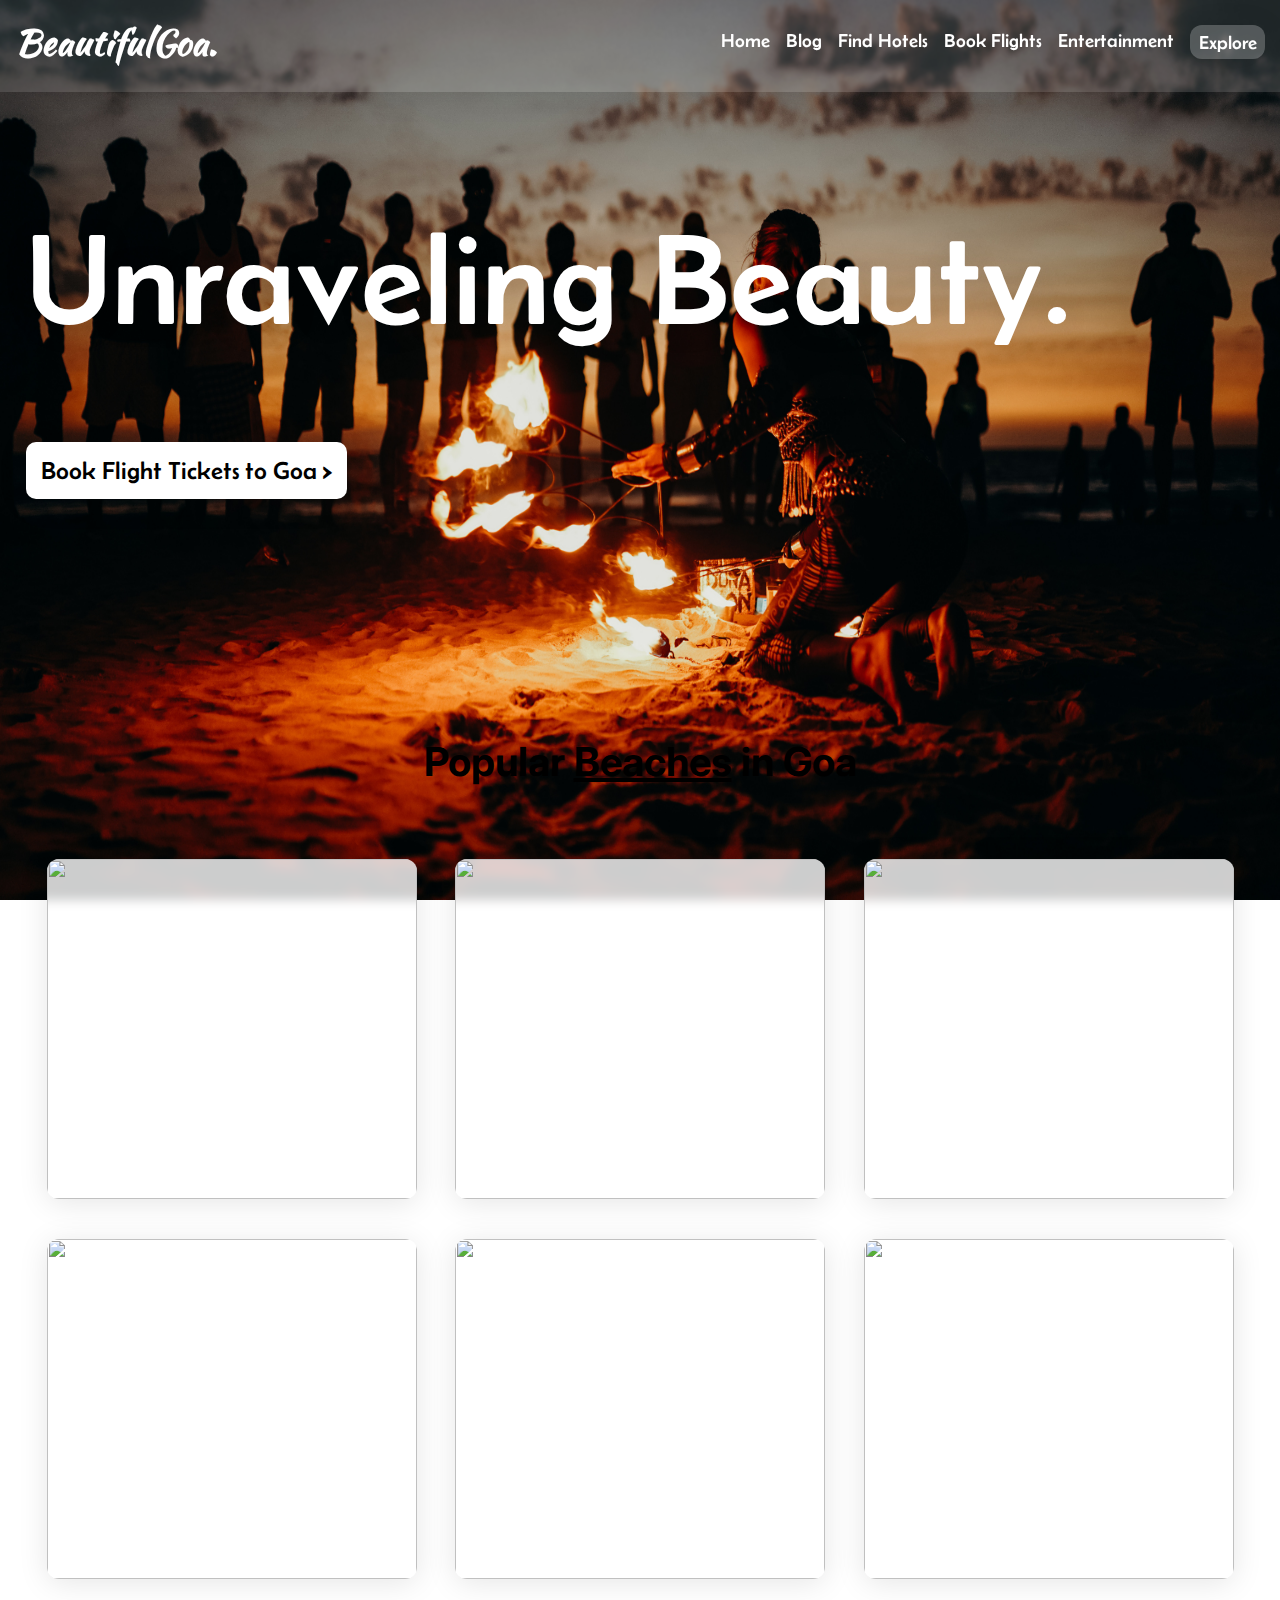
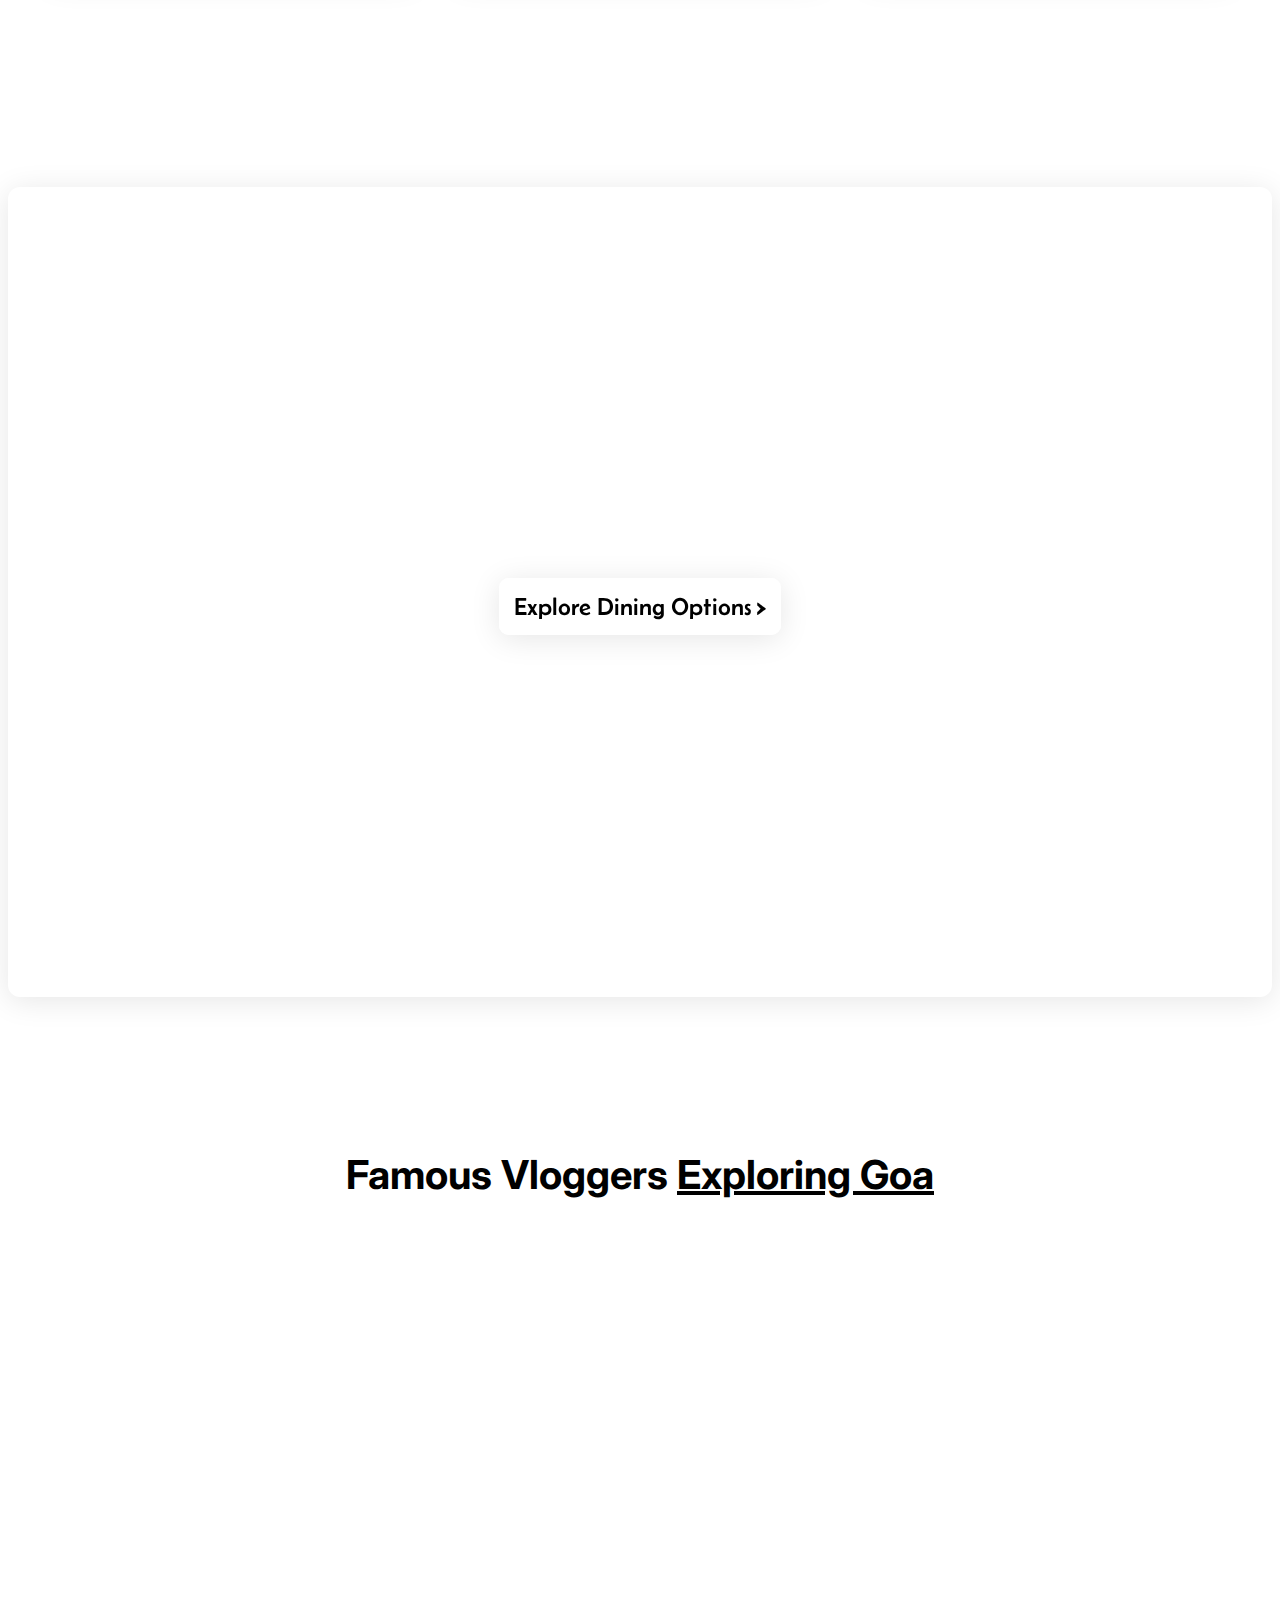
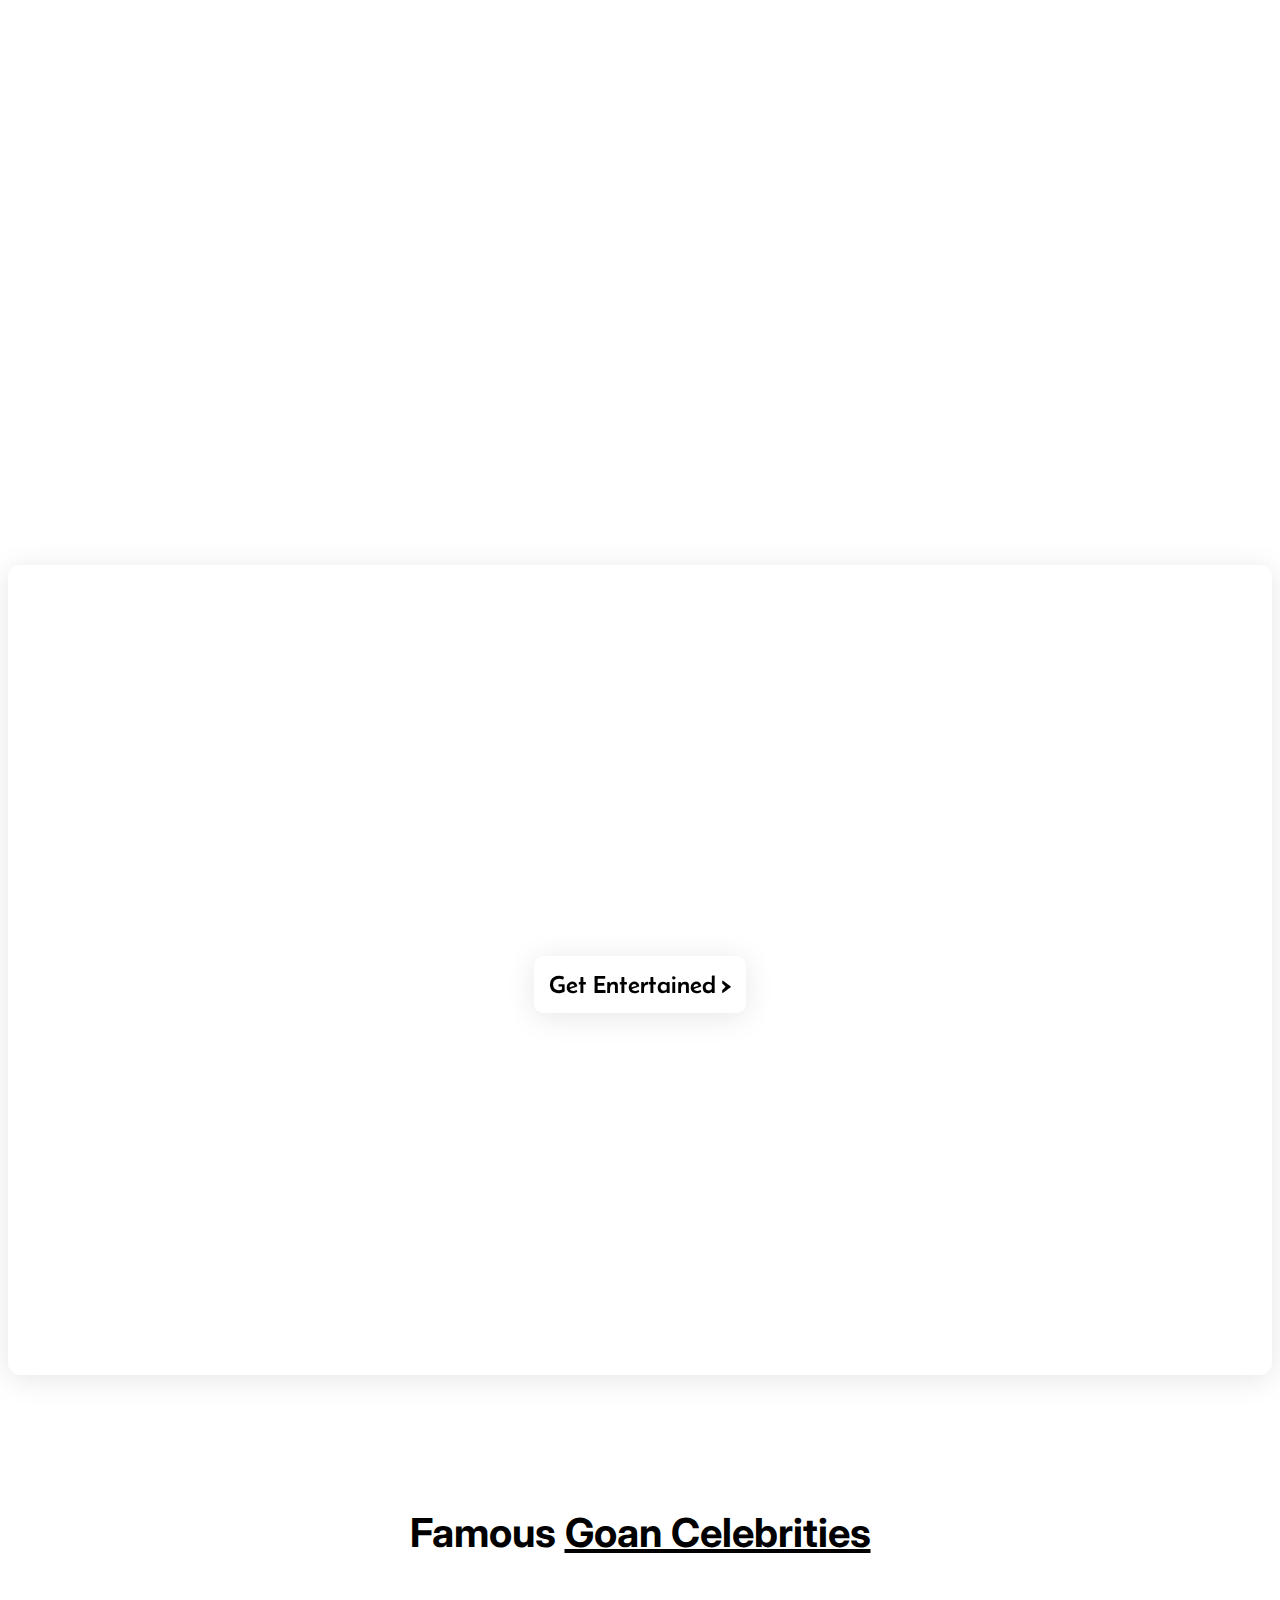
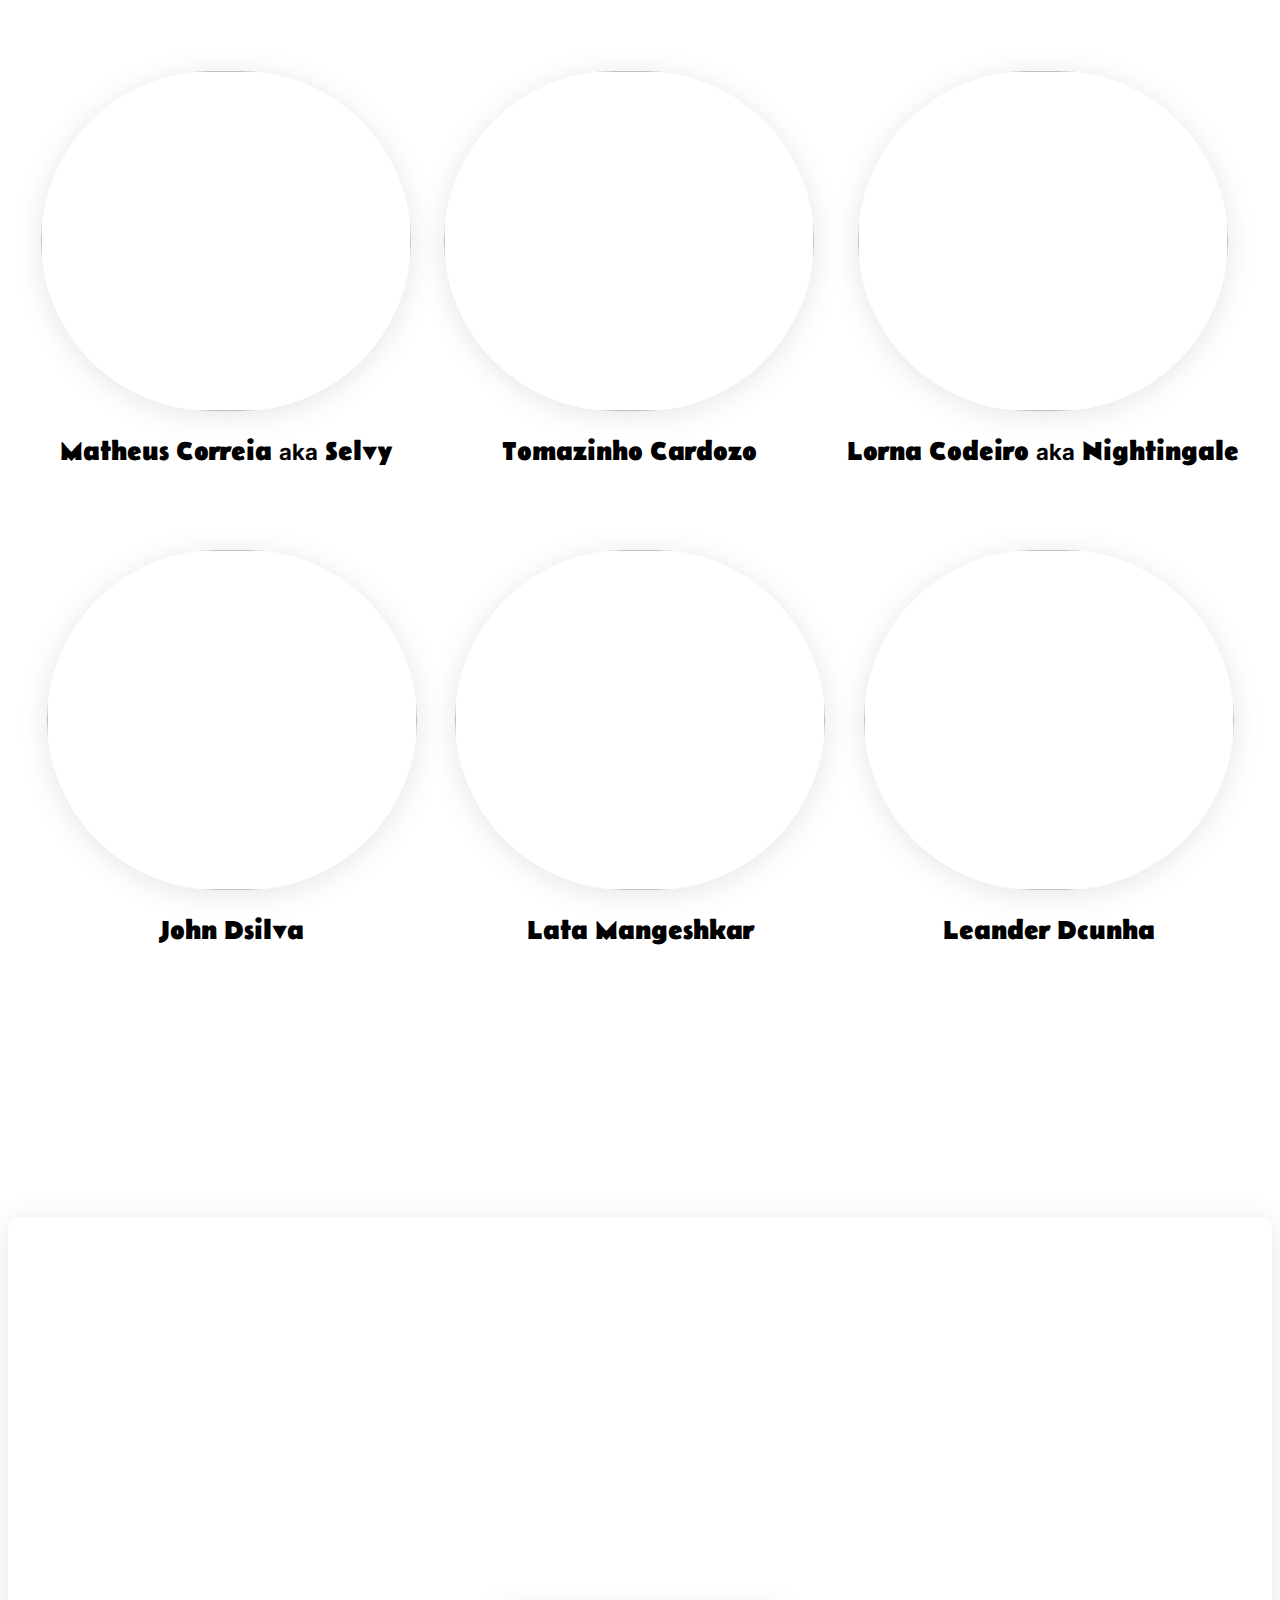
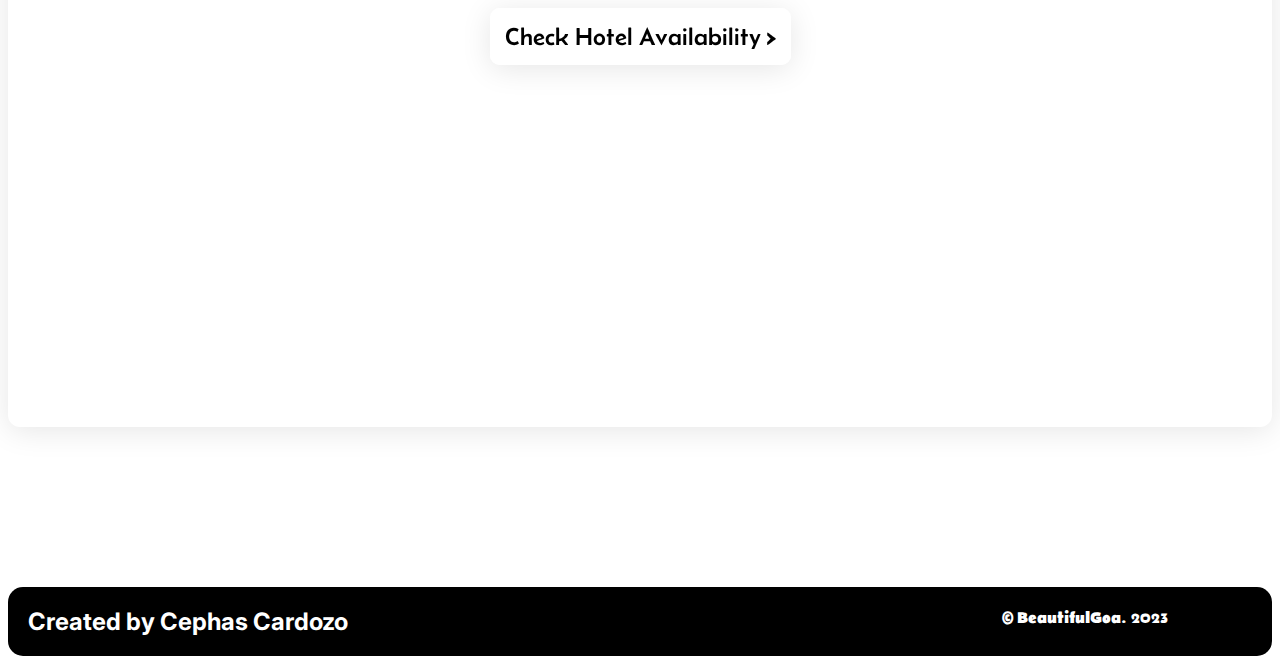
==== index.html @ 84d74d8b "Initial commit" ====
<!DOCTYPE html>
<html>

<head>
  <meta charset="utf-8">
  <meta name="viewport" content="width=device-width">
  <title>BeautifulGoa. | Home</title>
  <link href="style.css" rel="stylesheet" type="text/css" />
  <link rel="icon" type="image/x-icon" href="/bg-removebg-preview.png"/>
</head>

<body>

  <!--navbar-->
  <div class="container" id="container">
    <div class="con1">
      <h1>BeautifulGoa.</h1>
    </div>  


    <div class="con2">
      <div class="item item-1"><a href="index.html">Home</a></div>
      <div class="item item-2"><a href="blog.html">Blog</a></div>
      <div class="item item-2"><a href="hotel.html">Find Hotels</a></div>
      <div class="item item-2"><a href="flight.html">Book Flights</a></div>
      <div class="item item-2"><a href="entertainment.html">Entertainment</a></div>
      <div class="item-3"><a href="explore.html">Explore</a></div>
    </div>
  </div>

  <!--main-->
  <div class="container2">
    <div class="con2_main">
      <h1>Unraveling Beauty.</h1>
      <br>
      <div class="bu_1"><a href="flight.html">Book Flight Tickets to Goa <span style="font-family: 'Belanosima', sans-serif;"> ></span></a></div>
    </div>
  </div>
  <br><br><br><br><br><br><br><br><br><br><br>

<center>
    <div class="con3_main">
          <h2 class="hh">Popular <span style="text-decoration: underline;">Beaches</span> in Goa</h2>
    </div>
<br><br>
    <div class="container3">
        <div class="one">
          <img src="https://uploads-ssl.webflow.com/576fd5a8f192527e50a4b95c/610a641ba90652ac4139dc27_Morjim%20Beach%2C%20India_result.jpg" width="60px" height="50px">
           <br>
          <h4>Morjim Beach</h4>
        </div>

        <div class="one">
          <img src="https://uploads-ssl.webflow.com/576fd5a8f192527e50a4b95c/5c0e6aae9a147983bef0fd2f_beachs%20in%20goa.jpg" width="60px" height="50px">
           <br>
          <h4>Ashwem Beach</h4>
        </div>

        <div class="one">
          <img src="https://uploads-ssl.webflow.com/576fd5a8f192527e50a4b95c/610a63945e4d1e50012ae0eb_Candolim%20beach%2C%20Goa_result.jpg" width="60px" height="50px">
           <br>
          <h4>Candolem Beach</h4>
        </div>
        </div>
</div>

  
  <br><br>
      <div class="container3">
        <div class="one">
          <img src="https://dynamic-media-cdn.tripadvisor.com/media/photo-o/09/5a/c8/e1/colva-beach.jpg?w=1100&h=-1&s=1" width="60px" height="50px">
           <br>
          <h4>Colva Beach</h4>
        </div>

        <div class="one">
          <img src="https://dynamic-media-cdn.tripadvisor.com/media/photo-o/0e/8e/fc/81/a-walk-through-calangute.jpg?w=2000&h=-1&s=1" width="60px" height="50px">
           <br>
          <h4>Calangute Beach</h4>
        </div>

        <div class="one">
          <img src="https://dynamic-media-cdn.tripadvisor.com/media/photo-o/16/e5/03/bd/img-20181104-094252-largejpg.jpg?w=1000&h=-1&s=1" width="60px" height="50px">
           <br>
          <h4>Vagator Beach</h4>
        </div>
        </div>
</div>

  <br><br><br>  <br><br><br>
<div class="main-del">
  <h2>Beautiful Dining</h2><br>
  <h6>Multi-Cuisine</h6><br>
  <div class="bu_2"><a href="dining.html">Explore Dining Options <span style="font-family: 'Belanosima', sans-serif;"> ></span></a></div>
</div>

  
    <br><br><br>  <br><br><br> 

<div>
  <h2 class="hh">Famous Vloggers <span style="text-decoration:underline;">Exploring Goa</span></h2><br>
  <iframe class="yt" width="580" height="335" src="https://www.youtube.com/embed/MSI4gkPS8hs" title="YouTube video player" frameborder="0" allow="accelerometer; autoplay; clipboard-write; encrypted-media; gyroscope; picture-in-picture; web-share" allowfullscreen></iframe>
  <iframe class="yt" width="580" height="335" src="https://www.youtube.com/embed/3IvLMv3Sa3g" title="YouTube video player" frameborder="0" allow="accelerometer; autoplay; clipboard-write; encrypted-media; gyroscope; picture-in-picture; web-share" allowfullscreen></iframe>
  <iframe class="yt" width="580" height="335" src="https://www.youtube.com/embed/8d97awZhvhI" title="YouTube video player" frameborder="0" allow="accelerometer; autoplay; clipboard-write; encrypted-media; gyroscope; picture-in-picture; web-share" allowfullscreen></iframe>
  <iframe class="yt" width="580" height="335" src="https://www.youtube.com/embed/m2MfLXbnCC8" title="YouTube video player" frameborder="0" allow="accelerometer; autoplay; clipboard-write; encrypted-media; gyroscope; picture-in-picture; web-share" allowfullscreen></iframe>
</div>

      <br><br><br>  <br><br><br> 


<div class="main-del1">
  <h2>Entertainment</h2><br>
  <h6>Goan Musical & Drama</h6><br>
  <div class="bu_2"><a href="entertainment.html">Get Entertained <span style="font-family: 'Belanosima', sans-serif;"> ></span></a></div>
</div>

    <br><br><br><br><br>
 <div class="con3_main">
          <h2 class="hh">Famous <span style="text-decoration:underline;">Goan Celebrities</span></h2><br><br>
    </div>
<br><br>
    <div class="container3">
        <div class="two">
          <img src="https://gumlet.assettype.com/dainikgomantak/2022-07/633a2a9f-ccc6-4362-9d05-ad778d1d1845/Selvy.PNG?w=1200&auto=format%2Ccompress&ogImage=true&enlarge=true" width="60px" height="50px" style="border-radius:360px;">
           <br>
          <h4 class="hh2"><a href="https://en.wikipedia.org/wiki/Comedian_Selvy" style="text-decoration:none;">Matheus Correia <small>aka</small> Selvy</a></h4>
        </div>

        <div class="two">
          <img src="https://upload.wikimedia.org/wikipedia/commons/thumb/d/d6/Tomazinho_Cardozo%2C_Konkani_%28tiatr%29_playwright%2C_educationist%2C_writer%2C_politician._Goa_%28cropped%29.JPG/330px-Tomazinho_Cardozo%2C_Konkani_%28tiatr%29_playwright%2C_educationist%2C_writer%2C_politician._Goa_%28cropped%29.JPG" width="60px" height="50px" style="border-radius:360px;">
           <br>
          <h4 class="hh2"><a href="https://en.wikipedia.org/wiki/Tomazinho_Cardozo" style="text-decoration:none;">Tomazinho Cardozo</a></h4>
        </div>

        <div class="two">
          <img src="https://th.bing.com/th/id/R.683d6896c6521a8a101a96c69a4cba43?rik=Cczgq%2bA8xMqLZw&riu=http%3a%2f%2fimages.indianexpress.com%2f2015%2f05%2florna1.jpg&ehk=d%2f3%2fhiBQ3lcJOCA59moHu5k2QUXvSmY9T9b1u3XdPmA%3d&risl=&pid=ImgRaw&r=0" width="60px" height="50px" style="border-radius:360px;">
           <br>
          <h4 class="hh2"><a href="https://en.wikipedia.org/wiki/Lorna_Cordeiro" style="text-decoration:none;">Lorna Codeiro <small>aka</small> Nightingale</a></h4>
        </div>
</div>
  <br><br><br>
      <div class="container3">
        <div class="two">
          <img src="https://i0.wp.com/www.incrediblegoa.org/wp-content/uploads/2020/02/John-DSilva-1.jpg?fit=1200%2C761&ssl=1" width="60px" height="50px" style="border-radius:360px;">
           <br>
          <h4 class="hh2"><a href="https://en.wikipedia.org/wiki/John_D%27Silva" style="text-decoration:none;">John Dsilva</a></h4>
        </div>

        <div class="two">
          <img src="https://th.bing.com/th/id/OIP.xo6eYN8cbqj_SOZKzasM3wHaHa?pid=ImgDet&rs=1" width="60px" height="50px" style="border-radius:360px;">
           <br>
          <h4 class="hh2"><a href="https://en.wikipedia.org/wiki/Tomazinho_Cardozo" style="text-decoration:none;">Lata Mangeshkar</a></h4>
        </div>

        <div class="two">
          <img src="https://sortitoutsi.net/uploads/media/60sKIEjRvekfqBg1eDsUWiJWxlqpIHkMzalC6RO7.jpeg" width="60px" height="50px" style="border-radius:360px;">
           <br>
          <h4 class="hh2"><a href="https://en.wikipedia.org/wiki/Leander_D%27Cunha" style="text-decoration:none;">Leander Dcunha </a></h4>
        </div>
</div>
      <br><br><br><br><br>      <br><br><br>

  <div class="main-del3">
  <h2>Book a Hotel</h2><br>
  <h6>Peaceful Staycations in Goa</h6><br>
  <div class="bu_2"><a href="hotel.html">Check Hotel Availability<span style="font-family: 'Belanosima', sans-serif;"> ></span></a></div>
</div>
  </center>


    <br><br><br><br><br>      <br><br><br>
<footer>
  <div class="foot">
      <h2>Created by Cephas Cardozo</h2>
      <h4>&copy; BeautifulGoa. 2023</h4>
  </div>
</footer>

  <script src="script.js"></script>
  <script src="https://replit.com/public/js/replit-badge-v2.js" theme="dark" position="bottom-right"></script>
  
</body>
</html>
---- style.css ----
@import url('https://fonts.googleapis.com/css2?family=Inter:wght@400&display=swap');
@import url('https://fonts.googleapis.com/css2?family=Inter:wght@100&display=swap');
@import url('https://fonts.googleapis.com/css2?family=Inter:wght@200&display=swap');
@import url('https://fonts.googleapis.com/css2?family=Inter:wght@500&display=swap');
@import url('https://fonts.googleapis.com/css2?family=Kaushan+Script&display=swap');
@import url('https://fonts.googleapis.com/css2?family=Belanosima&display=swap');
@import url('https://fonts.googleapis.com/css2?family=Bebas+Neue&display=swap');

/*INDEX - HOME*/
* {
  font-family: 'Inter', sans-serif;
}

body {
  background-image: url("newbg\ \(1\).png");
  background-repeat: no-repeat;
  background-size: 100vw 100vh;
}

.container {
  display: flex;
  flex-direction: row;
  width: 100vw;
  left: 0px;
  right: 0px;
  top: 0px;
  width: 100%;
  position: fixed;
  background: rgba(255, 255, 255, 0.12);
  box-shadow: 0 4px 30px rgba(0, 0, 0, 0.1);
  backdrop-filter: blur(1.1px);
  -webkit-backdrop-filter: blur(3.1px);
}


.con1 {
  display: flex;
  justify-content: flex-start;
  flex-grow: 1;
  margin-top: -8px;
  margin-left: 15px;
  color: white;
  font-size: 18px;
  transition: .50s ease;
}

.con1 h1 {
  transition: .50s ease;
  font-family: 'Kaushan Script', cursive;
}

.con1 h1:hover {
  letter-spacing: 0.5px;
  transition: .50s ease;
}

.con2 {
  display: flex;
  justify-content: flex-end;
  flex-direction: row;
  gap: 1em;
  margin-right: 15px;
  margin-top: 30px;
}

.con2 a {
  color: white;
  text-decoration: none;
  transition: .50s ease;
  font-size: 19px;
  font-family: 'Belanosima', sans-serif;
}

.con2 a:hover {
  transition: .50s ease;
  text-decoration: line-through;
}

.item-3 {
  background: rgba(255, 255, 255, 0.12);
  border-radius: 12px;
  box-shadow: 0 4px 30px rgba(0, 0, 0, 0.1);
  backdrop-filter: blur(7.1px);
  -webkit-backdrop-filter: blur(7.1px);
  width: 75px;
  height: 27px;
  padding-top: 7px;
  text-align: center;
  cursor: pointer;
  margin-top: -5px;
  font-family: 'Inter', sans-serif;
}

.container2 {
  display: flex;
}

.container2 img {
  width: 100vw;
  height: 100vh;
}

.con2_main h1 {
  color: white;
  font-weight: 400;
  font-size: 130px;
  margin-top: 200px;
  font-family: 'Belanosima', sans-serif;
  margin-left: 18px;
  max-width: 100%;
  text-shadow: 0 4px 30px rgba(0, 0, 0, 0.1);
}

.bu_1 a {
  background-color: white;
  color: black;
  width: 90px;
  height: 45px;
  padding: 15px;
  text-align: center;
  text-decoration: none;
  font-family: 'Belanosima', sans-serif;
  font-weight: 500;
  border: 0.5px transparent;
  border-radius: 10px;
  margin-left: 18px;
  box-shadow: 0 4px 30px rgba(0, 0, 0, 0.1);
  transition: 0.50s ease;
  font-size: 25px;
}

.bu_1 a:hover {
  margin-left: 20px;
  transition: 0.50s ease;
}

.hh {
  font-size: 40px;
}



::-webkit-scrollbar {
  width: 5px;
}

/* Track */
::-webkit-scrollbar-track {
  background: transparent;
}

/* Handle */
::-webkit-scrollbar-thumb {
  background: white;
}

/* Handle on hover */
::-webkit-scrollbar-thumb:hover {
  background: #e6e6e6;
}

.container3 {
  display: flex;
  align-items: flex-start;
  justify-content: space-evenly;
}

.one {
  background: rgba(255, 255, 255, 0.8);
  border-radius: 12px;
  box-shadow: 0 4px 30px rgba(0, 0, 0, 0.1);
  backdrop-filter: blur(5.1px);
  -webkit-backdrop-filter: blur(5.1px);
  width: 370px;
  height: 340px;
  transition: .50s ease;
}

.one img {
  transition: .50s ease;
}

.one img:hover {
  transition: .50s ease;
  cursor: pointer;
  filter: grayscale(50%);
}

.one:hover {
  cursor: pointer;
}

.one h4 {
  transition: .50s ease;
  color: white;

}

.one h4:hover {
  font-size: 29px;
  transition: .50s ease;
  cursor: pointer;
  color: white;
}

.one img {
  width: 100%;
  height: 100%;
  border-radius: 12px;
  transition: .50s ease;
}

.one h4 {
  z-index: 1;
  margin-top: -60px;
  color: white;
  font-size: 28px;
  transition: .50s ease;
}

.main-del {
  background-image: url("https://th.bing.com/th/id/R.072a4c18e303004ad34da73de4956eef?rik=NsvGEn1XXwJ1LQ&riu=http%3a%2f%2fmedia.gttwl.com%2fattachments%2fglobal%2f1391022518_xlarge.jpeg&ehk=jCIZyeipwlgPV%2bULawTlZOJni2rimhrct4L2WUBEbr4%3d&risl=&pid=ImgRaw&r=0");
  background-repeat: no-repeat;
  background-size: contain;
  background-size: 100%;
  width: 100vw;
  height: 90vh;
  left: 0px;
  right: 0px;
  max-width: 100%;
  color: white;
  font-family: 'Belanosima', sans-serif;
  border-radius: 12px;
  box-shadow: 0 4px 30px rgba(0, 0, 0, 0.1);
  backdrop-filter: blur(5.1px);
  -webkit-backdrop-filter: blur(5.1px);
  font-size: 70px;
}

.main-del img {
  filter: grayscale(5%);
}

.main-del h2 {
  padding-top: 140px;
}

.main-del h6 {
  font-size: 40px;
  margin-top: -150px;
}

.bu_2 {
  margin-top: -140px;
}

.bu_2 a {
  background-color: white;
  color: black;
  width: 90px;
  height: 45px;
  padding: 15px;
  text-align: center;
  text-decoration: none;
  font-family: 'Belanosima', sans-serif;
  font-weight: 500;
  border: 0.5px transparent;
  border-radius: 10px;
  box-shadow: 0 4px 30px rgba(0, 0, 0, 0.1);
  transition: 0.50s ease;
  font-size: 25px;
  margin-top: -0px;
}

.bu_2 a:hover {
  margin-left: 20px;
  transition: 0.50s ease;
}

.yt {
  border-radius: 12px;
  padding: 7px;
}

.main-del1 {
  background-image: url("https://www.aspasios.com/blog/wp-content/uploads/2015/04/liceu.jpg");
  background-repeat: no-repeat;
  width: 100vw;
  height: 90vh;
  left: 0px;
  right: 0px;
  max-width: 100%;
  color: white;
  font-family: 'Belanosima', sans-serif;
  border-radius: 12px;
  box-shadow: 0 4px 30px rgba(0, 0, 0, 0.1);
  backdrop-filter: blur(5.1px);
  -webkit-backdrop-filter: blur(5.1px);
  font-size: 70px;
}

.main-del1 h2 {
  padding-top: 140px;
}

.main-del1 h6 {
  font-size: 40px;
  margin-top: -150px;
}

.two img {
  box-shadow: 0 4px 30px rgba(0, 0, 0, 0.1);
  backdrop-filter: blur(5.1px);
  -webkit-backdrop-filter: blur(5.1px);
  width: 370px;
  height: 340px;
  transition: .50s ease;
  max-width: 100%;
}

.hh2 a {
  font-size: 27px;
  text-decoration: none;
  font-family: 'Belanosima', sans-serif;
  color: black;
}

.main-del3 {
  background-image: url("https://th.bing.com/th/id/R.580e1497207009e954218169f5779d3c?rik=P%2feMRI%2fK0uCmew&riu=http%3a%2f%2fassets.serenity.co.uk%2f47000-47999%2f47967%2f1296x864.jpg&ehk=DAF%2fXdi%2b43d5ag7waY9kFpKT5GgLfh1Fyh8vedJCUi4%3d&risl=&pid=ImgRaw&r=0");
  background-repeat: no-repeat;
  width: 100vw;
  height: 90vh;
  left: 0px;
  right: 0px;
  max-width: 100%;
  color: white;
  font-family: 'Belanosima', sans-serif;
  border-radius: 12px;
  box-shadow: 0 4px 30px rgba(0, 0, 0, 0.1);
  backdrop-filter: blur(5.1px);
  -webkit-backdrop-filter: blur(5.1px);
  font-size: 70px;
}

.main-del3 h2 {
  padding-top: 140px;
}

.main-del3 h6 {
  font-size: 40px;
  margin-top: -150px;
}

.hh2 a {
  transition: .50s ease;
}

.hh2 a:hover {
  letter-spacing: 1px;
  transition: .50s ease;
}

footer {
  display: flex;
  flex-direction: row;
  width: 100vw;
  left: 0px;
  right: 0px;
  bottom: 0px;
  width: 100%;
  background-color: black;
  color: white;
  border-radius: 15px;
}

.foot h2 {
  padding-left: 20px;
  float: left;
}

.foot h4 {
  float: right;
  margin-right: -820px;
  font-family: 'Belanosima', sans-serif;
}



/*HOTEL*/
.hotelbody {
  background-image: url("hotel.png");
}

.con4_main h1 {
  margin-top: 160px;
  margin-left: 30px;
  text-align: left;
  color: white;
  font-size: 240px;
}

.bu_3 {
  color: white;
  font-family: 'Belanosima', sans-serif;
  font-weight: 500;
  margin-top: -200px;
  margin-left: 50px;
  font-size: 45px;
  letter-spacing: 2px;
}

.enterbody {
  background-image: url("https://www.celebritycruises.com/content/dam/celebrity/new-images/entertainment-gallery-amade-3840x2160.jpg");
}

.con5_main h1 {
  margin-top: 180px;
  margin-left: 30px;
  text-align: left;
  color: white;
  font-size: 150px;
}

.bu_4 {
  color: white;
  font-family: 'Belanosima', sans-serif;
  font-weight: 500;
  margin-top: -110px;
  margin-left: 50px;
  font-size: 35px;
  letter-spacing: 2px;
}


/*ENTERTAINMENT*/
.content h1 {
  font-size: 54px;
  padding-top: 30px;
  padding-left: 18px;
  font-family: 'Bebas Neue', sans-serif;
}

.content iframe {
  margin-left: 18px;
  margin-bottom: 19px;
  border-radius: 8px;
  height: 235;
  width: 380;
  transition: .50s ease;
}

.content iframe:hover {
  transition: .50s ease;
  box-shadow: 0 4px 30px rgba(0, 0, 0, 0.8);
  backdrop-filter: blur(5.1px);
  -webkit-backdrop-filter: blur(5.1px);
  cursor: pointer;
}

.content h5 a {
  font-family: 'Belanosima', sans-serif;
  font-size: 17px;
  float: right;
  margin-right: 15px;
  margin-top: -65px;
  transition: .50s ease;
  text-decoration: none;
  color: black;
}

.content h5 a:hover {
  cursor: pointer;
  letter-spacing: .3px;
  transition: .50s ease;
}

.mm_mov {
  align-items: center;
  height: 400px;
  width: 300px;
  margin-left: 20px;
  margin-top: 12px;
  margin-bottom: 10px;
  border-radius: 12px;
  box-shadow: 0 4px 30px rgba(0, 0, 0, 0.1);
  backdrop-filter: blur(5.1px);
  -webkit-backdrop-filter: blur(5.1px);
  transition: .50s ease;
}

.mm_mov:hover {
  transition: .50s ease;
  box-shadow: 0 4px 30px rgba(0, 0, 0, 0.8);
  backdrop-filter: blur(5.1px);
  -webkit-backdrop-filter: blur(5.1px);
  cursor: pointer;
}

/*BLOG*/
.blogbody {
  background-image: url("blogpp.png");
}

.con6_main h1 {
  margin-top: 170px;
  margin-left: 30px;
  text-align: left;
  color: white;
  font-size: 180px;
}

.bu_5 {
  color: white;
  font-family: 'Belanosima', sans-serif;
  font-weight: 500;
  margin-top: -108px;
  margin-left: 42px;
  font-size: 35px;
  letter-spacing: 2px;
}

.blogcon {
  margin: 10px;
  display: flex;
}

.blogcon h2 a {
  margin-left: 30px;
  padding: 18px;
  height: 70px;
  width: 600px;
  border-radius: 12px;
  box-shadow: 0 4px 30px rgba(0, 0, 0, 0.2);
  backdrop-filter: blur(5.1px);
  -webkit-backdrop-filter: blur(5.1px);
  transition: .50s ease;
  text-decoration: none;
  color: black;
}

/*HOTEL*/
#hotelmain {
  width: 100%;
  background-color: #ededed;
  border-radius: 20px;
}

#inputmainh {
  box-shadow: 0 4px 30px rgba(0, 0, 0, 0.2);
  background: rgba(255, 255, 255, 0.12);
  backdrop-filter: blur(1.1px);
  -webkit-backdrop-filter: blur(3.1px);
  border-radius: 18px;
  transition: 0.50s ease;
}

#inputmainh:hover {
  box-shadow: 0 6px 30px rgba(0, 0, 0, 0.3);
  background: rgba(255, 255, 255, 0.12);
  backdrop-filter: blur(1.1px);
  -webkit-backdrop-filter: blur(3.1px);
  transition: 0.50s ease;
}

#one {
  margin-top: 18px;
  margin-bottom: 18px;
  margin-left: 60px;
  border: none;
  width: 510px;
  padding: 12px;
  font-size: 16px;
  border-radius: 20px;
}

#two {
  margin-top: 18px;
  margin-bottom: 18px;
  margin-left: 10px;
  border: none;
  width: 140px;
  padding: 12px;
  font-size: 16px;
  border-radius: 20px;
}

#three {
  margin-top: 18px;
  margin-bottom: 18px;
  margin-left: 5px;
  border: none;
  width: 140px;
  padding: 12px;
  font-size: 16px;
  border-radius: 20px;
}

#hotelmain2 {
  width: 80%;
  border: 0.5px solid gray;
  border-radius: 18px;
  transition: 1.50 ease-in;
}

#hotelmain2:hover {
  box-shadow: 0 4px 30px rgba(0, 0, 0, 0.2);
  backdrop-filter: blur(5.1px);
  -webkit-backdrop-filter: blur(5.1px);
  cursor: pointer;
  transition: 1.50 ease-in;
}

#cont1 img {
  width: 380px;
  height: 280px;
  margin-left: -590px;
  border-top-left-radius: 20px;
  border-bottom-left-radius: 20px;
}

#cont1 h2 {
  margin-top: -260px;
  margin-right: -290px;
  font-size: 30px;
}

#cont1 h6 {
  margin-left: 400px;
  margin-right: 30px;
  margin-top: -10px;
  text-align: center;
  font-size: 12px;
}

#cont1 h1 {
  margin-left: 370px;
  margin-top: 27px;
  text-align: center;
  color: red;
}

#button {
  border: none;
  border-radius: 12;
  color: white;
  background-color: #000000;
  width: 100px;
  height: 38px;
  font-size: 18px;
  margin-left: 20px;
  transition: 0.50s ease;
}

#button:hover {
  background-color: #383838;
  transition: 0.50s ease;
  cursor: pointer;
}

/*Flight*/
.flightbody {
  background-image: url("https://wordpress-network.prod.aws.skyscnr.com/wp-content/uploads/2018/05/rsz_plane_flight_fly_travel_shutterstock_128469755.jpg");
}

#inputmainh h5 {
  margin-left: 20px;
  margin-right: -30px;
}

#colbut {
  border: none;
  border-top-left-radius: 12px;
  border-bottom-left-radius: 12px;
  color: white;
  background-color: #000352;
  width: 170px;
  height: 38px;
  font-size: 18px;
  margin-left: 70px;
  transition: 0.50s ease;
}

#colbut1 {
  border: none;
  color: white;
  background-color: #000352;
  width: 170px;
  height: 38px;
  font-size: 18px;
  margin-left: -3px;
  transition: 0.50s ease;
  margin-bottom: 50px;
}

#colbut2 {
  border: none;
  border-top-right-radius: 12px;
  border-bottom-right-radius: 12px;
  color: white;
  background-color: #000352;
  width: 170px;
  height: 38px;
  font-size: 18px;
  transition: 0.50s ease;
  margin-left: -3px;
}

#colbut:hover {
  background-color: #00023d;
  transition: 0.50s ease;
  cursor: pointer;
}

#colbut:active {
  background-color: #000000;
}

#colbut1:hover {
  background-color: #00023d;
  transition: 0.50s ease;
  cursor: pointer;
}

#colbut1:active {
  background-color: #000000;

}

#colbut2:hover {
  background-color: #00023d;
  transition: 0.50s ease;
  cursor: pointer;
}

#colbut2:active {
  background-color: #000000;

}

#local {
  transition: 0.50 ease;
}

#local img {
  margin-left: 35px;
  width: 310px;
  height: 130px;
  transition: 0.50 ease;
  padding: 8px;
  border-radius: 12px;
}

#local img:hover {
  box-shadow: 0 4px 30px rgba(0, 0, 0, 0.2);
  backdrop-filter: blur(5.1px);
  -webkit-backdrop-filter: blur(5.1px);
  cursor: pointer;
  transition: 0.50 ease;
}

/*EXPLORE*/
#oneo {
  margin-top: 18px;
  margin-bottom: 18px;
  margin-left: 0px;
  border: none;
  width: 510px;
  padding: 12px;
  font-size: 16px;
  border-radius: 20px;
}

.exbody {
  background-image: url("https://wallup.net/wp-content/uploads/2019/10/919413-india-scenery-sunrises-and-sunsets-rivers-shrubs-branches-bambolim-beach-goa-nature.jpg");
}

.click {
  display: inline-flex;
}

#home {
  background-color: #1254d9;
  color: white;
  padding: 9px;
  margin-left: 30px;
  width: 150px;
  height: 20px;
  text-align: center;
  border-radius: 4px;
  transition: .50s ease;
}

#click a {
  text-decoration: none;
}

#home:hover {
  background-color: #073797;
  transition: .50s ease;
  cursor: pointer;
}

.items {
  display: inline-flex;
  align-items: center;
  text-align: center;
}

.items div {
  width: 210px;
  height: 80px;
  padding: 22px;
  padding-top: 40px;
  font-size: 45px;
  margin-left: 35px;
  border-radius: 14px;
  border: none;
  transition: 0.50 ease;
  font-family: 'Belanosima', sans-serif;
  box-shadow: 0 4px 20px rgba(0, 0, 0, 0.2);
  backdrop-filter: blur(5.1px);
  -webkit-backdrop-filter: blur(5.1px);
}

.items div a {
  text-decoration: none;
  color: white;
  font-family: 'Belanosima', sans-serif;
}

.items div:hover {
  box-shadow: 0 4px 40px rgba(0, 0, 0, 0.2);
  backdrop-filter: blur(5.1px);
  -webkit-backdrop-filter: blur(5.1px);
  cursor: pointer;
  transition: 0.50 ease;
  border: none;
}

/*LEGALITIES*/
.legalbody {
  background-image: url("https://www.sanjosebusinesslawyersblog.com/files/2018/03/Contract-Signing.jpg");
}

#contentlegal h1 {
  margin-left: 25px;
  padding-top: 30px;

}

#contentlegal {
  border-radius: 14px;
  box-shadow: 0 4px 20px rgba(0, 0, 0, 0.2);
  backdrop-filter: blur(5.1px);
  -webkit-backdrop-filter: blur(5.1px);
}

#contentlegal h5 {
  display: inline-flex;
  font-size: 20px;
  text-transform: Uppercase;
  padding-left: 20px;
  margin-top: -15px;
}

#contentlegal h6 {
  padding-left: 28px;
  text-transform: uppercase;
}

#clcon h5 {
  font-size: 20px;
  padding-left: 30px;
  padding-top: 25px;
  font-weight: 100;
}

/*MAP*/
.mapbody{
  background-image: url("https://th.bing.com/th/id/R.435a4ca108ddaa3e641cb016174f8f09?rik=fsJU4ZE7XAGeAw&riu=http%3a%2f%2fwallpapercave.com%2fwp%2fwp1891433.jpg&ehk=erm4S3u4oqpXuFo6EKJPGAMRLcv7xkGXTOqJ6AMwQ2M%3d&risl=&pid=ImgRaw&r=0");
}
/*TOP5HOTELBLOG*/
.topbody{
  background-image: url("https://media.architecturaldigest.com/photos/57e42deafe422b3e29b7e790/master/pass/JW_LosCabos_2015_MainExterior.jpg");
}
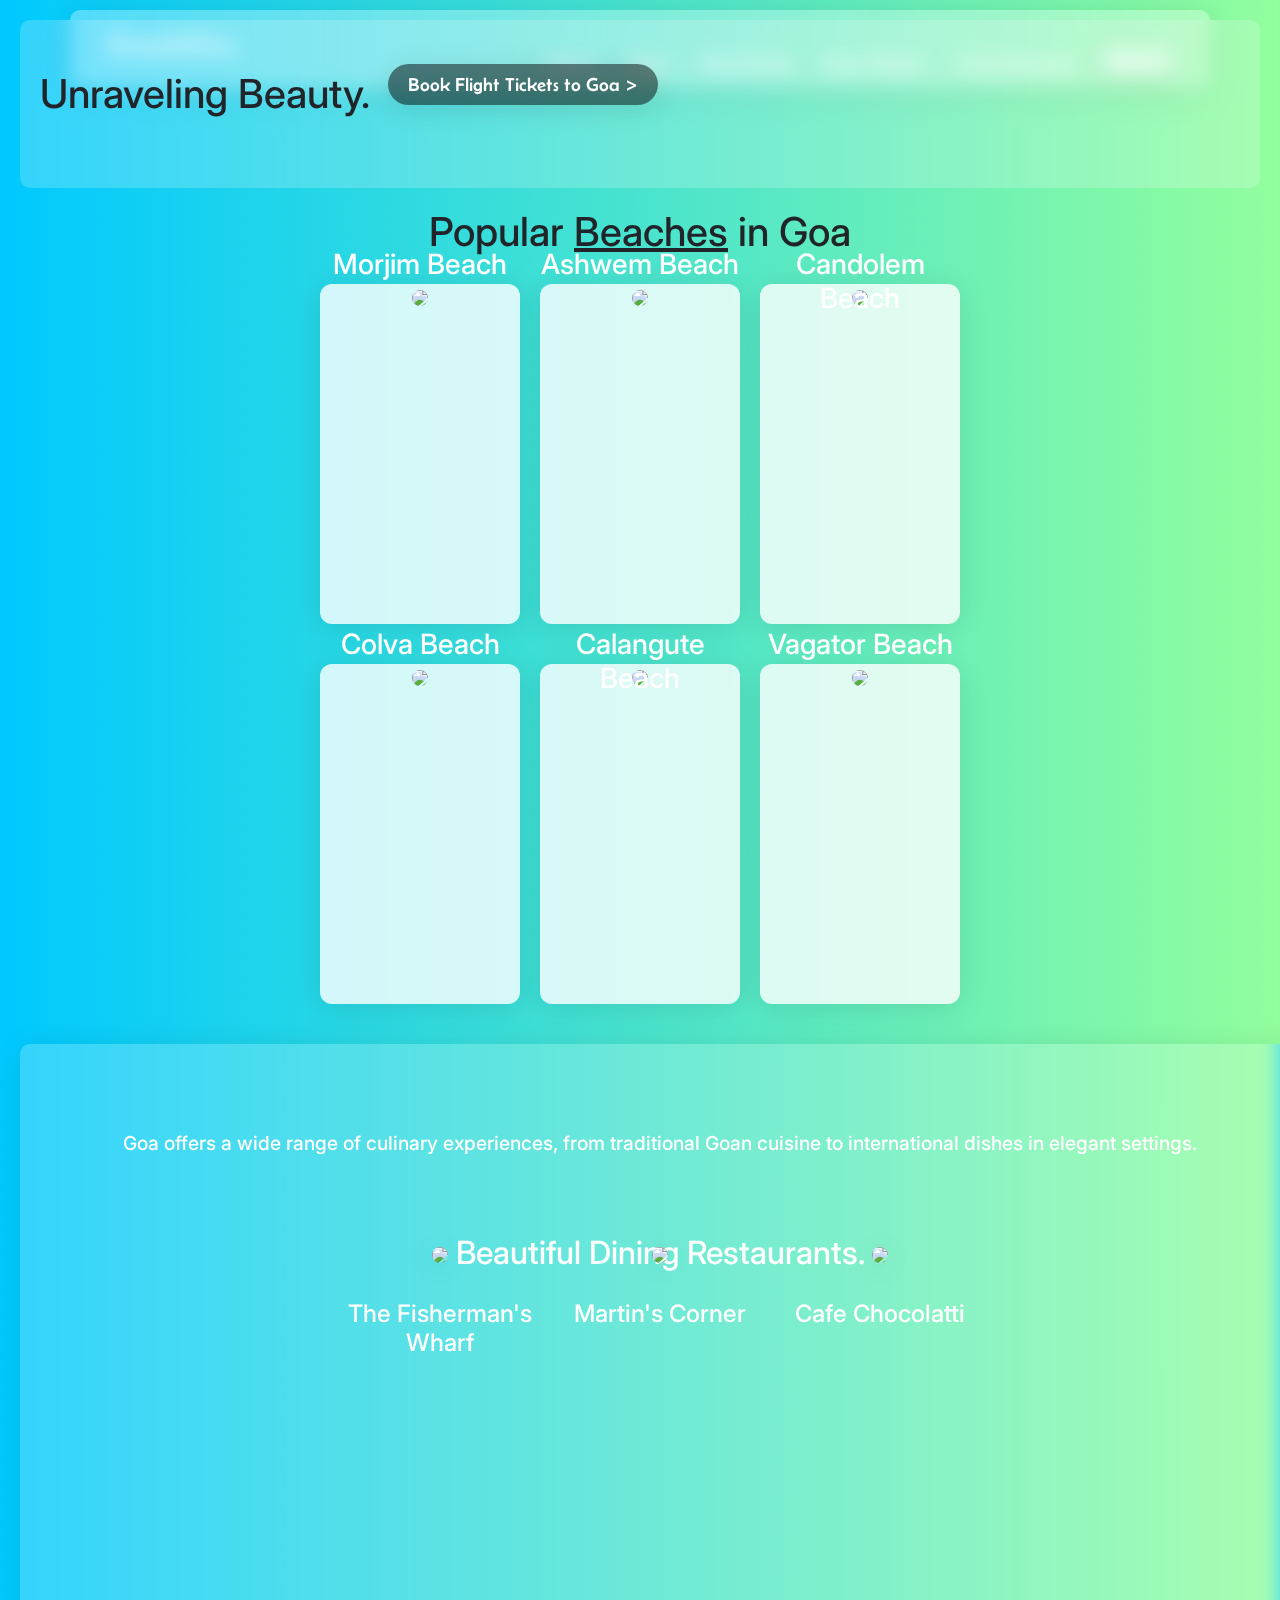
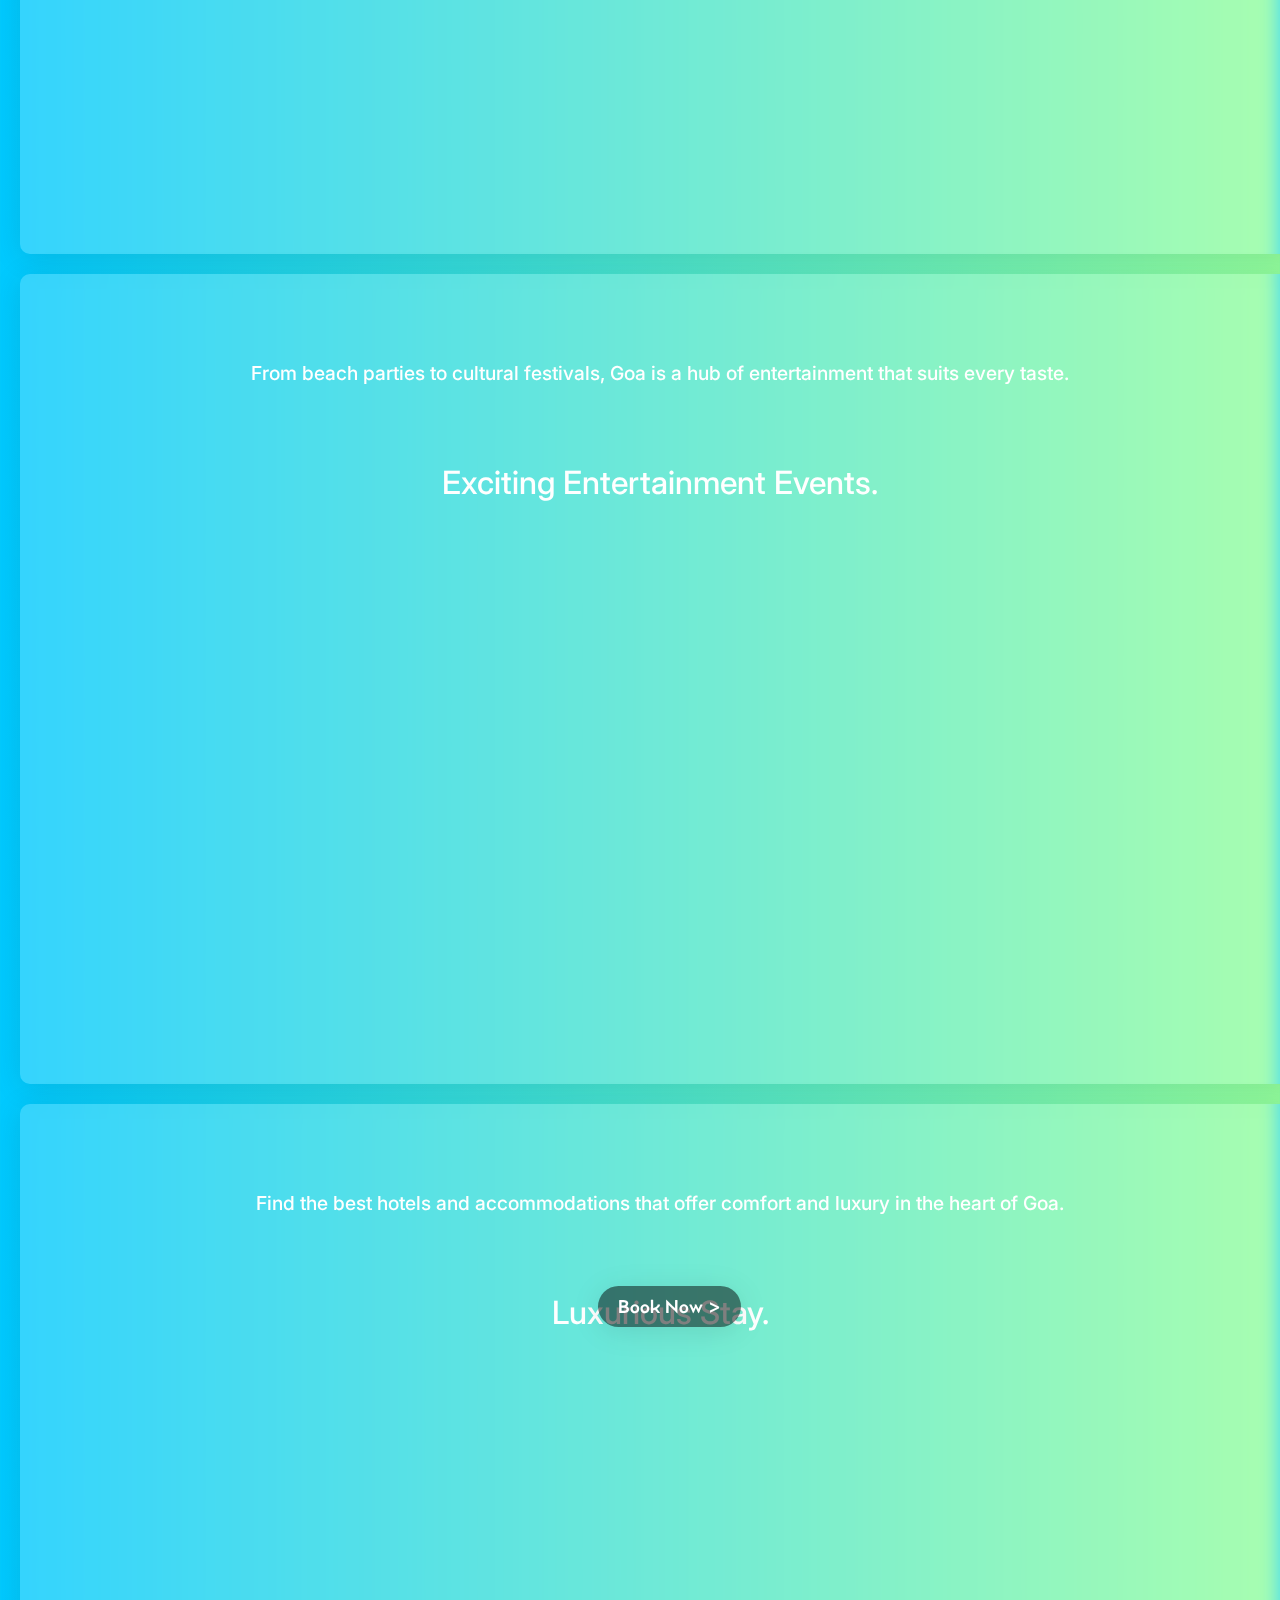
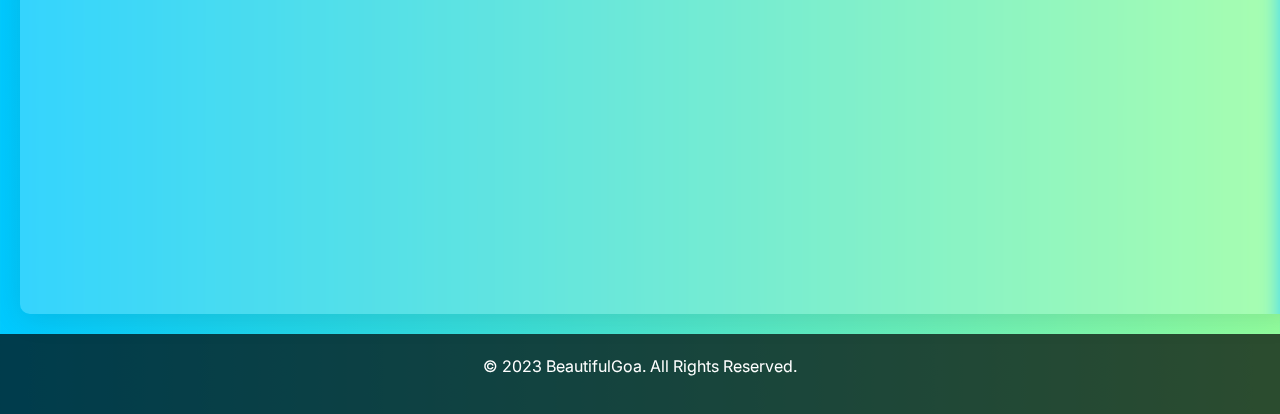
==== commit 4eb883ac: "Update index.html" ====
--- a/index.html
+++ b/index.html
@@ -1,183 +1,301 @@
 <!DOCTYPE html>
-<html>
+<html lang="en">
 
 <head>
-  <meta charset="utf-8">
-  <meta name="viewport" content="width=device-width">
-  <title>BeautifulGoa. | Home</title>
-  <link href="style.css" rel="stylesheet" type="text/css" />
-  <link rel="icon" type="image/x-icon" href="/bg-removebg-preview.png"/>
+    <meta charset="UTF-8">
+    <meta name="viewport" content="width=device-width, initial-scale=1.0">
+    <title>BeautifulGoa. | Home</title>
+    <link rel="stylesheet" href="https://stackpath.bootstrapcdn.com/bootstrap/4.5.2/css/bootstrap.min.css">
+    <link rel="stylesheet" href="style.css">
+    <link rel="icon" type="image/x-icon" href="/bg-removebg-preview.png" />
+    <style>
+        body {
+            font-family: 'Arial', sans-serif;
+            margin: 0;
+            padding: 0;
+            background: linear-gradient(to right, #00C9FF, #92FE9D);
+        }
+
+        .container {
+            display: flex;
+            justify-content: space-between;
+            align-items: center;
+            padding: 10px 20px;
+            background: rgba(255, 255, 255, 0.3);
+            backdrop-filter: blur(10px);
+            border-radius: 10px;
+            margin-top: 10px;
+        }
+
+        .container h1 {
+            font-size: 1.5rem;
+            margin: 0;
+        }
+
+        .con2 {
+            display: flex;
+            gap: 15px;
+        }
+
+        .con2 .item {
+            font-size: 1rem;
+            color: #fff;
+        }
+
+        .con2 .item a {
+            text-decoration: none;
+            color: #fff;
+            padding: 5px 10px;
+            border-radius: 5px;
+            transition: background 0.3s;
+        }
+
+        .con2 .item a:hover {
+            background-color: #92FE9D;
+            color: #000;
+        }
+
+        .container2 {
+            text-align: center;
+            padding: 50px 20px;
+            background: rgba(255, 255, 255, 0.2);
+            backdrop-filter: blur(10px);
+            margin: 20px;
+            border-radius: 10px;
+        }
+
+        .container2 h1 {
+            font-size: 2.5rem;
+            margin-bottom: 20px;
+        }
+
+        .bu_1 a {
+            font-size: 1.2rem;
+            color: #fff;
+            background-color: rgba(0, 0, 0, 0.5);
+            padding: 10px 20px;
+            border-radius: 50px;
+            text-decoration: none;
+            transition: background 0.3s;
+        }
+
+        .bu_1 a:hover {
+            background-color: #92FE9D;
+            color: #000;
+        }
+
+        .container3 {
+            display: flex;
+            justify-content: center;
+            flex-wrap: wrap;
+            gap: 20px;
+            padding: 20px;
+        }
+
+        .one,
+        .two {
+            text-align: center;
+            flex: 1 1 200px;
+            max-width: 200px;
+        }
+
+        .one img,
+        .two img {
+            width: 100%;
+            height: auto;
+            border-radius: 10px;
+        }
+
+        .hh2 a {
+            color: #fff;
+            text-decoration: none;
+            font-weight: bold;
+        }
+
+        .main-del,
+        .main-del1,
+        .main-del3 {
+            text-align: center;
+            padding: 50px 20px;
+            background: rgba(255, 255, 255, 0.2);
+            backdrop-filter: blur(10px);
+            margin: 20px;
+            border-radius: 10px;
+        }
+
+        .main-del h2,
+        .main-del1 h2,
+        .main-del3 h2 {
+            font-size: 2rem;
+            margin-bottom: 10px;
+        }
+
+        .main-del h6,
+        .main-del1 h6,
+        .main-del3 h6 {
+            font-size: 1.2rem;
+            margin-bottom: 20px;
+        }
+
+        .yt {
+            width: 100%;
+            max-width: 580px;
+            height: auto;
+        }
+
+        .foot {
+            text-align: center;
+            padding: 20px;
+            background: rgba(0, 0, 0, 0.7);
+            color: #fff;
+        }
+
+        @media (max-width: 768px) {
+            .container {
+                flex-direction: column;
+                align-items: flex-start;
+            }
+
+            .container h1 {
+                font-size: 1.2rem;
+            }
+
+            .con2 {
+                flex-direction: column;
+                align-items: flex-start;
+                gap: 10px;
+            }
+
+            .container2 h1 {
+                font-size: 2rem;
+            }
+
+            .bu_1 a {
+                font-size: 1rem;
+                padding: 8px 16px;
+            }
+
+            .main-del h2,
+            .main-del1 h2,
+            .main-del3 h2 {
+                font-size: 1.5rem;
+            }
+
+            .main-del h6,
+            .main-del1 h6,
+            .main-del3 h6 {
+                font-size: 1rem;
+            }
+        }
+    </style>
 </head>
 
 <body>
 
-  <!--navbar-->
-  <div class="container" id="container">
-    <div class="con1">
-      <h1>BeautifulGoa.</h1>
-    </div>  
-
-
-    <div class="con2">
-      <div class="item item-1"><a href="index.html">Home</a></div>
-      <div class="item item-2"><a href="blog.html">Blog</a></div>
-      <div class="item item-2"><a href="hotel.html">Find Hotels</a></div>
-      <div class="item item-2"><a href="flight.html">Book Flights</a></div>
-      <div class="item item-2"><a href="entertainment.html">Entertainment</a></div>
-      <div class="item-3"><a href="explore.html">Explore</a></div>
-    </div>
-  </div>
-
-  <!--main-->
-  <div class="container2">
-    <div class="con2_main">
-      <h1>Unraveling Beauty.</h1>
-      <br>
-      <div class="bu_1"><a href="flight.html">Book Flight Tickets to Goa <span style="font-family: 'Belanosima', sans-serif;"> ></span></a></div>
-    </div>
-  </div>
-  <br><br><br><br><br><br><br><br><br><br><br>
-
-<center>
-    <div class="con3_main">
-          <h2 class="hh">Popular <span style="text-decoration: underline;">Beaches</span> in Goa</h2>
-    </div>
-<br><br>
-    <div class="container3">
-        <div class="one">
-          <img src="https://uploads-ssl.webflow.com/576fd5a8f192527e50a4b95c/610a641ba90652ac4139dc27_Morjim%20Beach%2C%20India_result.jpg" width="60px" height="50px">
-           <br>
-          <h4>Morjim Beach</h4>
-        </div>
-
-        <div class="one">
-          <img src="https://uploads-ssl.webflow.com/576fd5a8f192527e50a4b95c/5c0e6aae9a147983bef0fd2f_beachs%20in%20goa.jpg" width="60px" height="50px">
-           <br>
-          <h4>Ashwem Beach</h4>
-        </div>
-
-        <div class="one">
-          <img src="https://uploads-ssl.webflow.com/576fd5a8f192527e50a4b95c/610a63945e4d1e50012ae0eb_Candolim%20beach%2C%20Goa_result.jpg" width="60px" height="50px">
-           <br>
-          <h4>Candolem Beach</h4>
-        </div>
-        </div>
-</div>
-
-  
-  <br><br>
-      <div class="container3">
-        <div class="one">
-          <img src="https://dynamic-media-cdn.tripadvisor.com/media/photo-o/09/5a/c8/e1/colva-beach.jpg?w=1100&h=-1&s=1" width="60px" height="50px">
-           <br>
-          <h4>Colva Beach</h4>
-        </div>
-
-        <div class="one">
-          <img src="https://dynamic-media-cdn.tripadvisor.com/media/photo-o/0e/8e/fc/81/a-walk-through-calangute.jpg?w=2000&h=-1&s=1" width="60px" height="50px">
-           <br>
-          <h4>Calangute Beach</h4>
-        </div>
-
-        <div class="one">
-          <img src="https://dynamic-media-cdn.tripadvisor.com/media/photo-o/16/e5/03/bd/img-20181104-094252-largejpg.jpg?w=1000&h=-1&s=1" width="60px" height="50px">
-           <br>
-          <h4>Vagator Beach</h4>
-        </div>
-        </div>
-</div>
-
-  <br><br><br>  <br><br><br>
-<div class="main-del">
-  <h2>Beautiful Dining</h2><br>
-  <h6>Multi-Cuisine</h6><br>
-  <div class="bu_2"><a href="dining.html">Explore Dining Options <span style="font-family: 'Belanosima', sans-serif;"> ></span></a></div>
-</div>
-
-  
-    <br><br><br>  <br><br><br> 
-
-<div>
-  <h2 class="hh">Famous Vloggers <span style="text-decoration:underline;">Exploring Goa</span></h2><br>
-  <iframe class="yt" width="580" height="335" src="https://www.youtube.com/embed/MSI4gkPS8hs" title="YouTube video player" frameborder="0" allow="accelerometer; autoplay; clipboard-write; encrypted-media; gyroscope; picture-in-picture; web-share" allowfullscreen></iframe>
-  <iframe class="yt" width="580" height="335" src="https://www.youtube.com/embed/3IvLMv3Sa3g" title="YouTube video player" frameborder="0" allow="accelerometer; autoplay; clipboard-write; encrypted-media; gyroscope; picture-in-picture; web-share" allowfullscreen></iframe>
-  <iframe class="yt" width="580" height="335" src="https://www.youtube.com/embed/8d97awZhvhI" title="YouTube video player" frameborder="0" allow="accelerometer; autoplay; clipboard-write; encrypted-media; gyroscope; picture-in-picture; web-share" allowfullscreen></iframe>
-  <iframe class="yt" width="580" height="335" src="https://www.youtube.com/embed/m2MfLXbnCC8" title="YouTube video player" frameborder="0" allow="accelerometer; autoplay; clipboard-write; encrypted-media; gyroscope; picture-in-picture; web-share" allowfullscreen></iframe>
-</div>
-
-      <br><br><br>  <br><br><br> 
-
-
-<div class="main-del1">
-  <h2>Entertainment</h2><br>
-  <h6>Goan Musical & Drama</h6><br>
-  <div class="bu_2"><a href="entertainment.html">Get Entertained <span style="font-family: 'Belanosima', sans-serif;"> ></span></a></div>
-</div>
-
-    <br><br><br><br><br>
- <div class="con3_main">
-          <h2 class="hh">Famous <span style="text-decoration:underline;">Goan Celebrities</span></h2><br><br>
-    </div>
-<br><br>
-    <div class="container3">
-        <div class="two">
-          <img src="https://gumlet.assettype.com/dainikgomantak/2022-07/633a2a9f-ccc6-4362-9d05-ad778d1d1845/Selvy.PNG?w=1200&auto=format%2Ccompress&ogImage=true&enlarge=true" width="60px" height="50px" style="border-radius:360px;">
-           <br>
-          <h4 class="hh2"><a href="https://en.wikipedia.org/wiki/Comedian_Selvy" style="text-decoration:none;">Matheus Correia <small>aka</small> Selvy</a></h4>
-        </div>
-
-        <div class="two">
-          <img src="https://upload.wikimedia.org/wikipedia/commons/thumb/d/d6/Tomazinho_Cardozo%2C_Konkani_%28tiatr%29_playwright%2C_educationist%2C_writer%2C_politician._Goa_%28cropped%29.JPG/330px-Tomazinho_Cardozo%2C_Konkani_%28tiatr%29_playwright%2C_educationist%2C_writer%2C_politician._Goa_%28cropped%29.JPG" width="60px" height="50px" style="border-radius:360px;">
-           <br>
-          <h4 class="hh2"><a href="https://en.wikipedia.org/wiki/Tomazinho_Cardozo" style="text-decoration:none;">Tomazinho Cardozo</a></h4>
-        </div>
-
-        <div class="two">
-          <img src="https://th.bing.com/th/id/R.683d6896c6521a8a101a96c69a4cba43?rik=Cczgq%2bA8xMqLZw&riu=http%3a%2f%2fimages.indianexpress.com%2f2015%2f05%2florna1.jpg&ehk=d%2f3%2fhiBQ3lcJOCA59moHu5k2QUXvSmY9T9b1u3XdPmA%3d&risl=&pid=ImgRaw&r=0" width="60px" height="50px" style="border-radius:360px;">
-           <br>
-          <h4 class="hh2"><a href="https://en.wikipedia.org/wiki/Lorna_Cordeiro" style="text-decoration:none;">Lorna Codeiro <small>aka</small> Nightingale</a></h4>
-        </div>
-</div>
-  <br><br><br>
-      <div class="container3">
-        <div class="two">
-          <img src="https://i0.wp.com/www.incrediblegoa.org/wp-content/uploads/2020/02/John-DSilva-1.jpg?fit=1200%2C761&ssl=1" width="60px" height="50px" style="border-radius:360px;">
-           <br>
-          <h4 class="hh2"><a href="https://en.wikipedia.org/wiki/John_D%27Silva" style="text-decoration:none;">John Dsilva</a></h4>
-        </div>
-
-        <div class="two">
-          <img src="https://th.bing.com/th/id/OIP.xo6eYN8cbqj_SOZKzasM3wHaHa?pid=ImgDet&rs=1" width="60px" height="50px" style="border-radius:360px;">
-           <br>
-          <h4 class="hh2"><a href="https://en.wikipedia.org/wiki/Tomazinho_Cardozo" style="text-decoration:none;">Lata Mangeshkar</a></h4>
-        </div>
-
-        <div class="two">
-          <img src="https://sortitoutsi.net/uploads/media/60sKIEjRvekfqBg1eDsUWiJWxlqpIHkMzalC6RO7.jpeg" width="60px" height="50px" style="border-radius:360px;">
-           <br>
-          <h4 class="hh2"><a href="https://en.wikipedia.org/wiki/Leander_D%27Cunha" style="text-decoration:none;">Leander Dcunha </a></h4>
-        </div>
-</div>
-      <br><br><br><br><br>      <br><br><br>
-
-  <div class="main-del3">
-  <h2>Book a Hotel</h2><br>
-  <h6>Peaceful Staycations in Goa</h6><br>
-  <div class="bu_2"><a href="hotel.html">Check Hotel Availability<span style="font-family: 'Belanosima', sans-serif;"> ></span></a></div>
-</div>
-  </center>
-
-
-    <br><br><br><br><br>      <br><br><br>
-<footer>
-  <div class="foot">
-      <h2>Created by Cephas Cardozo</h2>
-      <h4>&copy; BeautifulGoa. 2023</h4>
-  </div>
-</footer>
-
-  <script src="script.js"></script>
-  <script src="https://replit.com/public/js/replit-badge-v2.js" theme="dark" position="bottom-right"></script>
-  
+    <!-- Navbar -->
+    <div class="container" id="container">
+        <div class="con1">
+            <h1>BeautifulGoa.</h1>
+        </div>
+        <div class="con2">
+            <div class="item item-1"><a href="index.html">Home</a></div>
+            <div class="item item-2"><a href="blog.html">Blog</a></div>
+            <div class="item item-2"><a href="hotel.html">Find Hotels</a></div>
+            <div class="item item-2"><a href="flight.html">Book Flights</a></div>
+            <div class="item item-2"><a href="entertainment.html">Entertainment</a></div>
+            <div class="item-3"><a href="explore.html">Explore</a></div>
+        </div>
+    </div>
+
+    <!-- Main Content -->
+    <div class="container2">
+        <h1>Unraveling Beauty.</h1>
+        <div class="bu_1"><a href="flight.html">Book Flight Tickets to Goa <span>&gt;</span></a></div>
+    </div>
+
+    <!-- Popular Beaches -->
+    <center>
+        <div class="con3_main">
+            <h2 class="hh">Popular <span style="text-decoration: underline;">Beaches</span> in Goa</h2>
+        </div>
+        <div class="container3">
+            <div class="one">
+                <img src="https://uploads-ssl.webflow.com/576fd5a8f192527e50a4b95c/610a641ba90652ac4139dc27_Morjim%20Beach%2C%20India_result.jpg">
+                <h4>Morjim Beach</h4>
+            </div>
+
+            <div class="one">
+                <img src="https://uploads-ssl.webflow.com/576fd5a8f192527e50a4b95c/5c0e6aae9a147983bef0fd2f_beachs%20in%20goa.jpg">
+                <h4>Ashwem Beach</h4>
+            </div>
+
+            <div class="one">
+                <img src="https://uploads-ssl.webflow.com/576fd5a8f192527e50a4b95c/610a63945e4d1e50012ae0eb_Candolim%20beach%2C%20Goa_result.jpg">
+                <h4>Candolem Beach</h4>
+            </div>
+        </div>
+
+        <div class="container3">
+            <div class="one">
+                <img src="https://dynamic-media-cdn.tripadvisor.com/media/photo-o/09/5a/c8/e1/colva-beach.jpg?w=1100&h=-1&s=1">
+                <h4>Colva Beach</h4>
+            </div>
+
+            <div class="one">
+                <img src="https://dynamic-media-cdn.tripadvisor.com/media/photo-o/0e/8e/fc/81/a-walk-through-calangute.jpg?w=2000&h=-1&s=1">
+                <h4>Calangute Beach</h4>
+            </div>
+
+            <div class="one">
+                <img src="https://dynamic-media-cdn.tripadvisor.com/media/photo-o/16/e5/03/bd/img-20181104-094252-largejpg.jpg?w=1000&h=-1&s=1">
+                <h4>Vagator Beach</h4>
+            </div>
+        </div>
+    </center>
+
+    <!-- Dining Section -->
+    <div class="main-del">
+        <h2>Beautiful Dining Restaurants.</h2>
+        <h6>Goa offers a wide range of culinary experiences, from traditional Goan cuisine to international dishes in elegant settings.</h6>
+        <div class="container3">
+            <div class="two">
+                <img src="https://media-cdn.tripadvisor.com/media/photo-s/16/77/3b/8b/img-20181105-145957-775.jpg">
+                <h4>The Fisherman's Wharf</h4>
+            </div>
+
+            <div class="two">
+                <img src="https://media-cdn.tripadvisor.com/media/photo-s/16/77/39/94/img-20181105-144515-552.jpg">
+                <h4>Martin's Corner</h4>
+            </div>
+
+            <div class="two">
+                <img src="https://media-cdn.tripadvisor.com/media/photo-s/16/77/39/94/img-20181105-144515-552.jpg">
+                <h4>Cafe Chocolatti</h4>
+            </div>
+        </div>
+    </div>
+
+    <!-- Entertainment Section -->
+    <div class="main-del1">
+        <h2>Exciting Entertainment Events.</h2>
+        <h6>From beach parties to cultural festivals, Goa is a hub of entertainment that suits every taste.</h6>
+        <iframe class="yt" src="https://www.youtube.com/embed/TbPbJ0bOwj4" title="YouTube video player" frameborder="0"
+            allow="accelerometer; autoplay; clipboard-write; encrypted-media; gyroscope; picture-in-picture"
+            allowfullscreen></iframe>
+    </div>
+
+    <!-- Hotels Section -->
+    <div class="main-del3">
+        <h2>Luxurious Stay.</h2>
+        <h6>Find the best hotels and accommodations that offer comfort and luxury in the heart of Goa.</h6>
+        <div class="bu_1"><a href="hotel.html">Book Now <span>&gt;</span></a></div>
+    </div>
+
+    <!-- Footer -->
+    <div class="foot">
+        <h4>BeautifulGoa.</h4>
+        <p>&copy; 2023 BeautifulGoa. All Rights Reserved.</p>
+    </div>
 </body>
-</html>+
+</html>
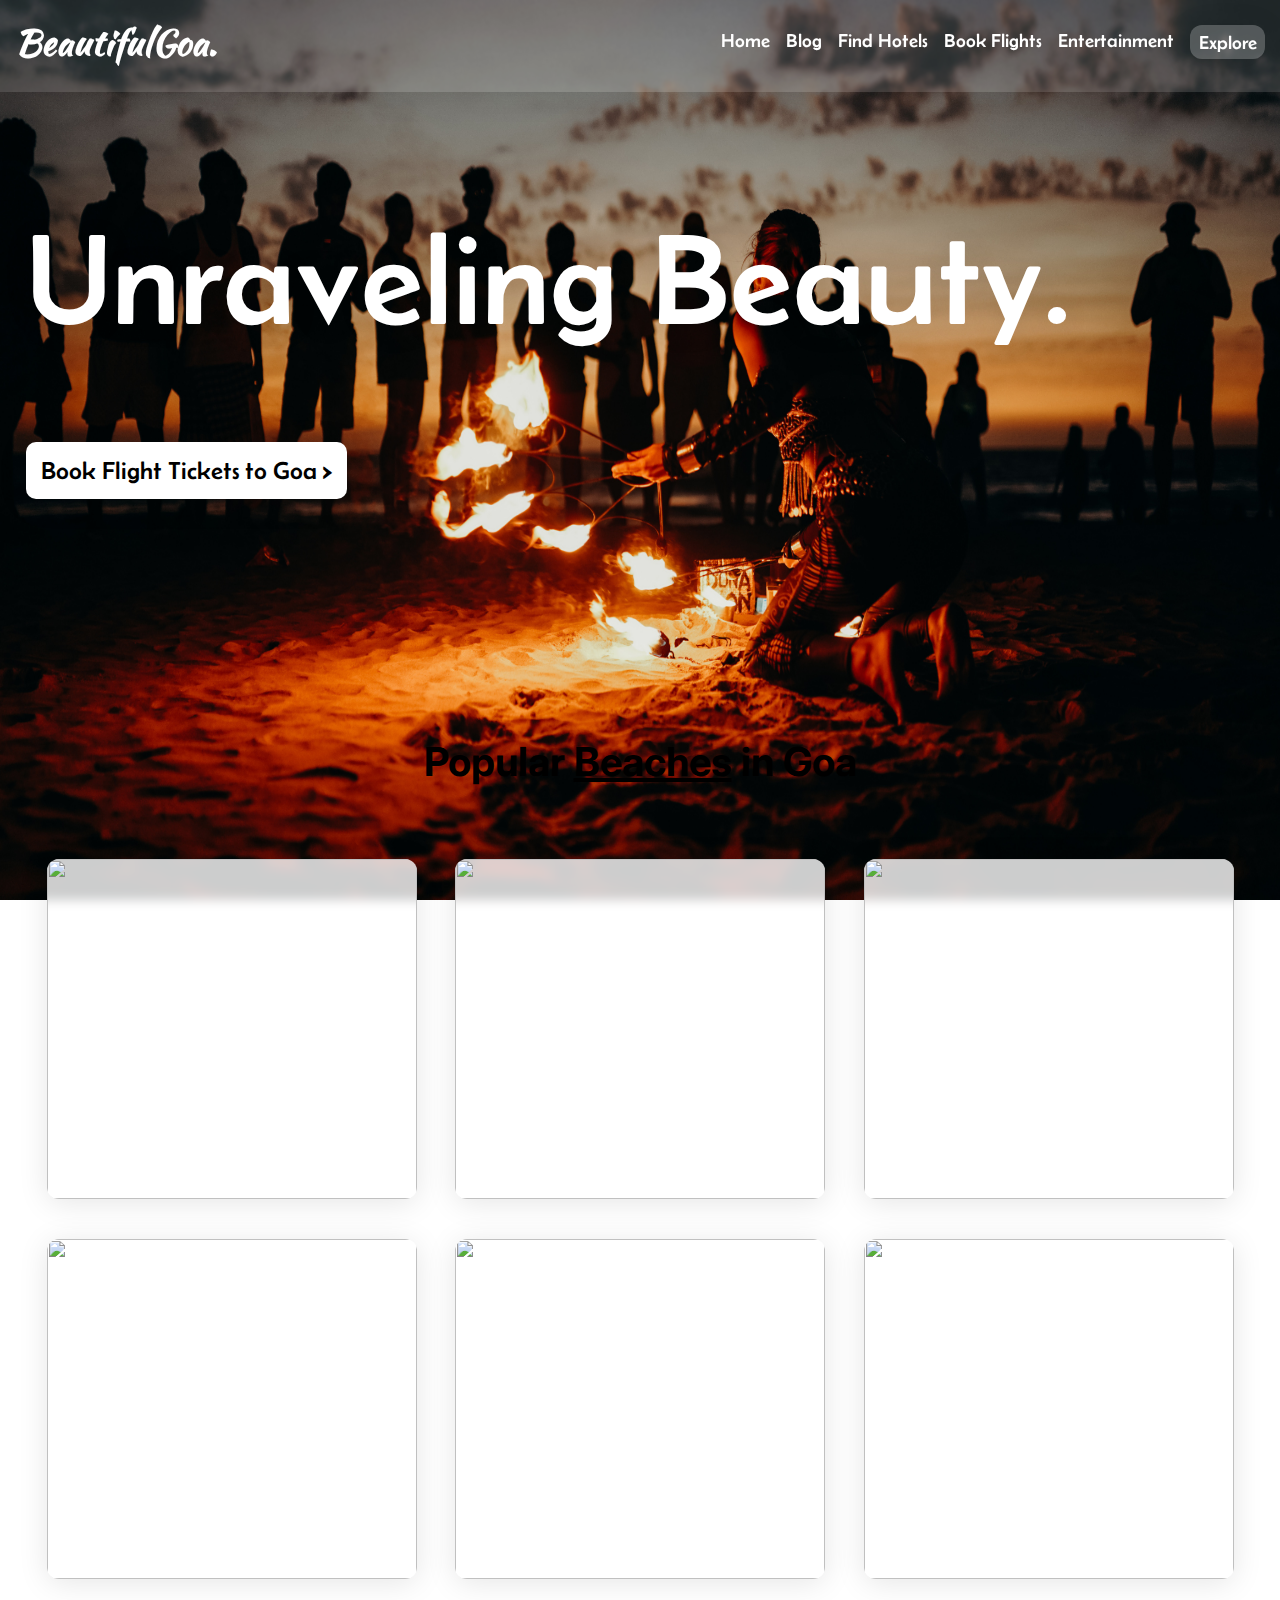
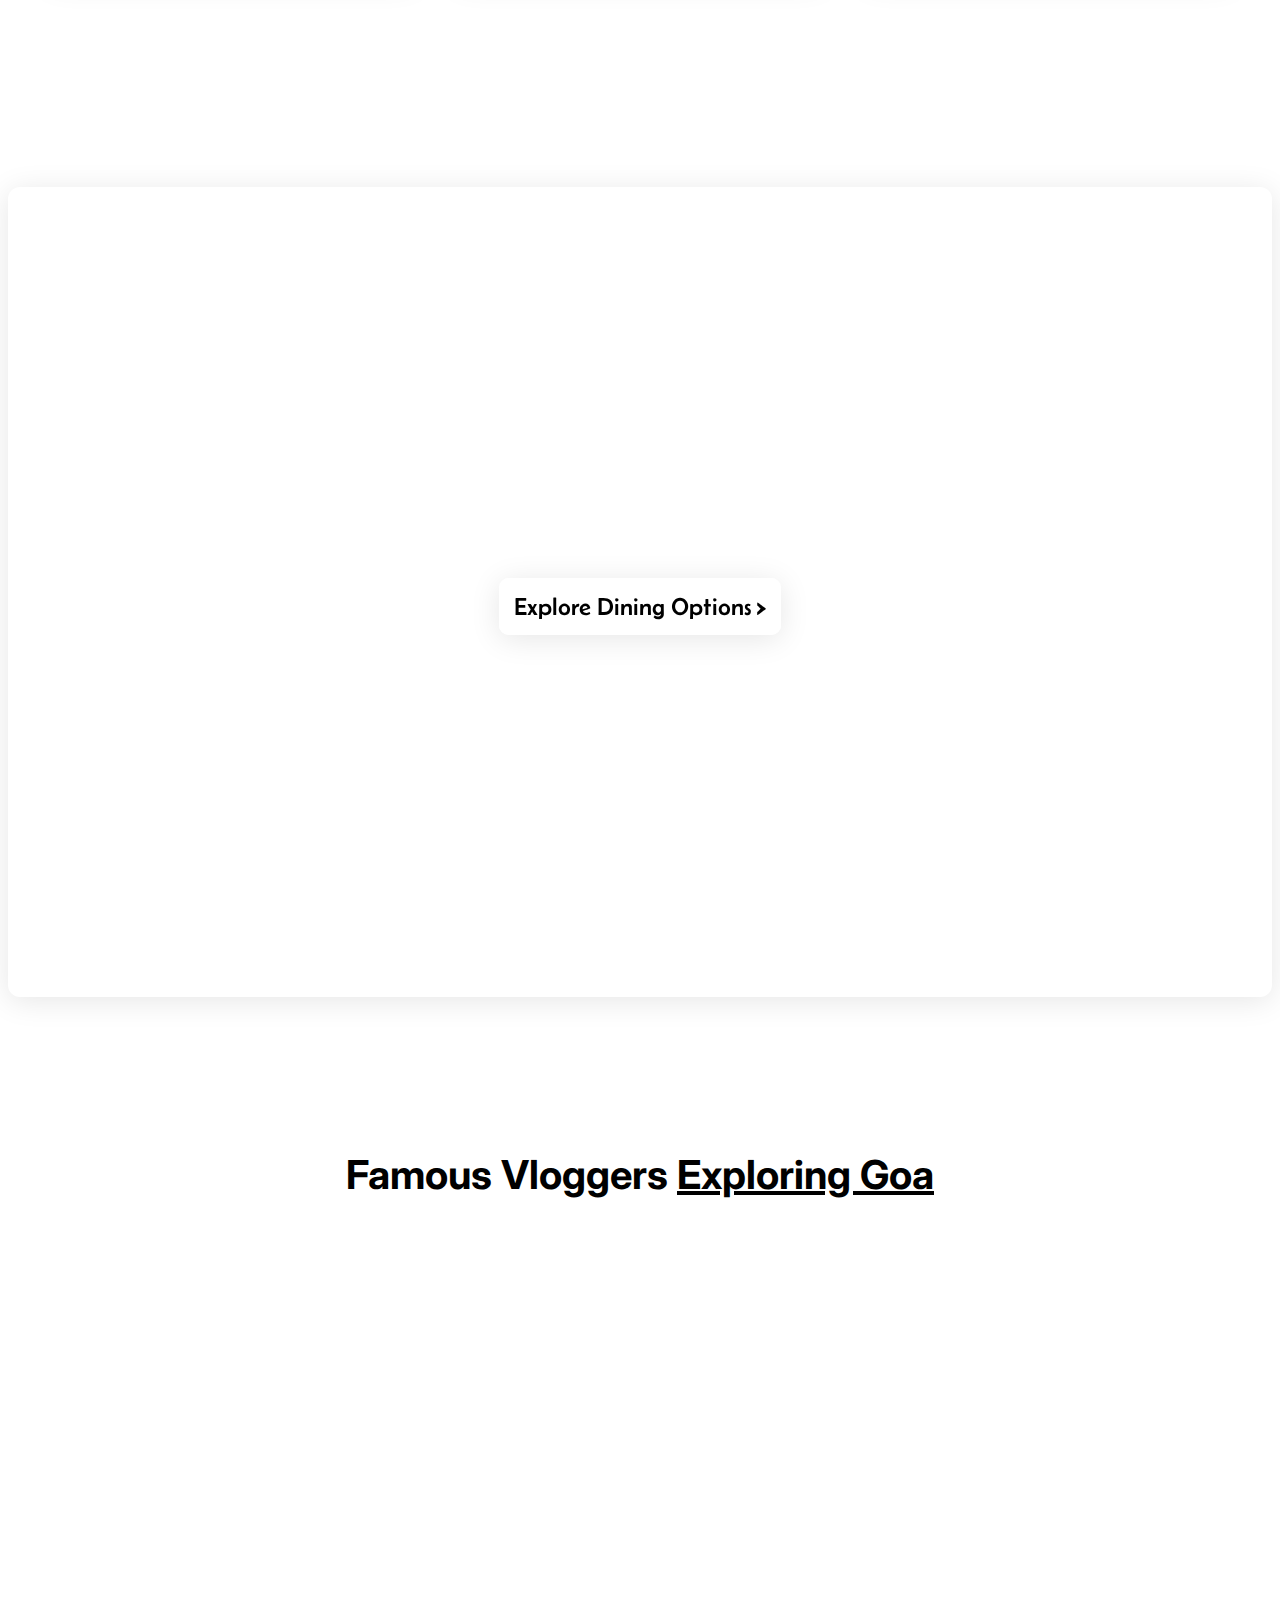
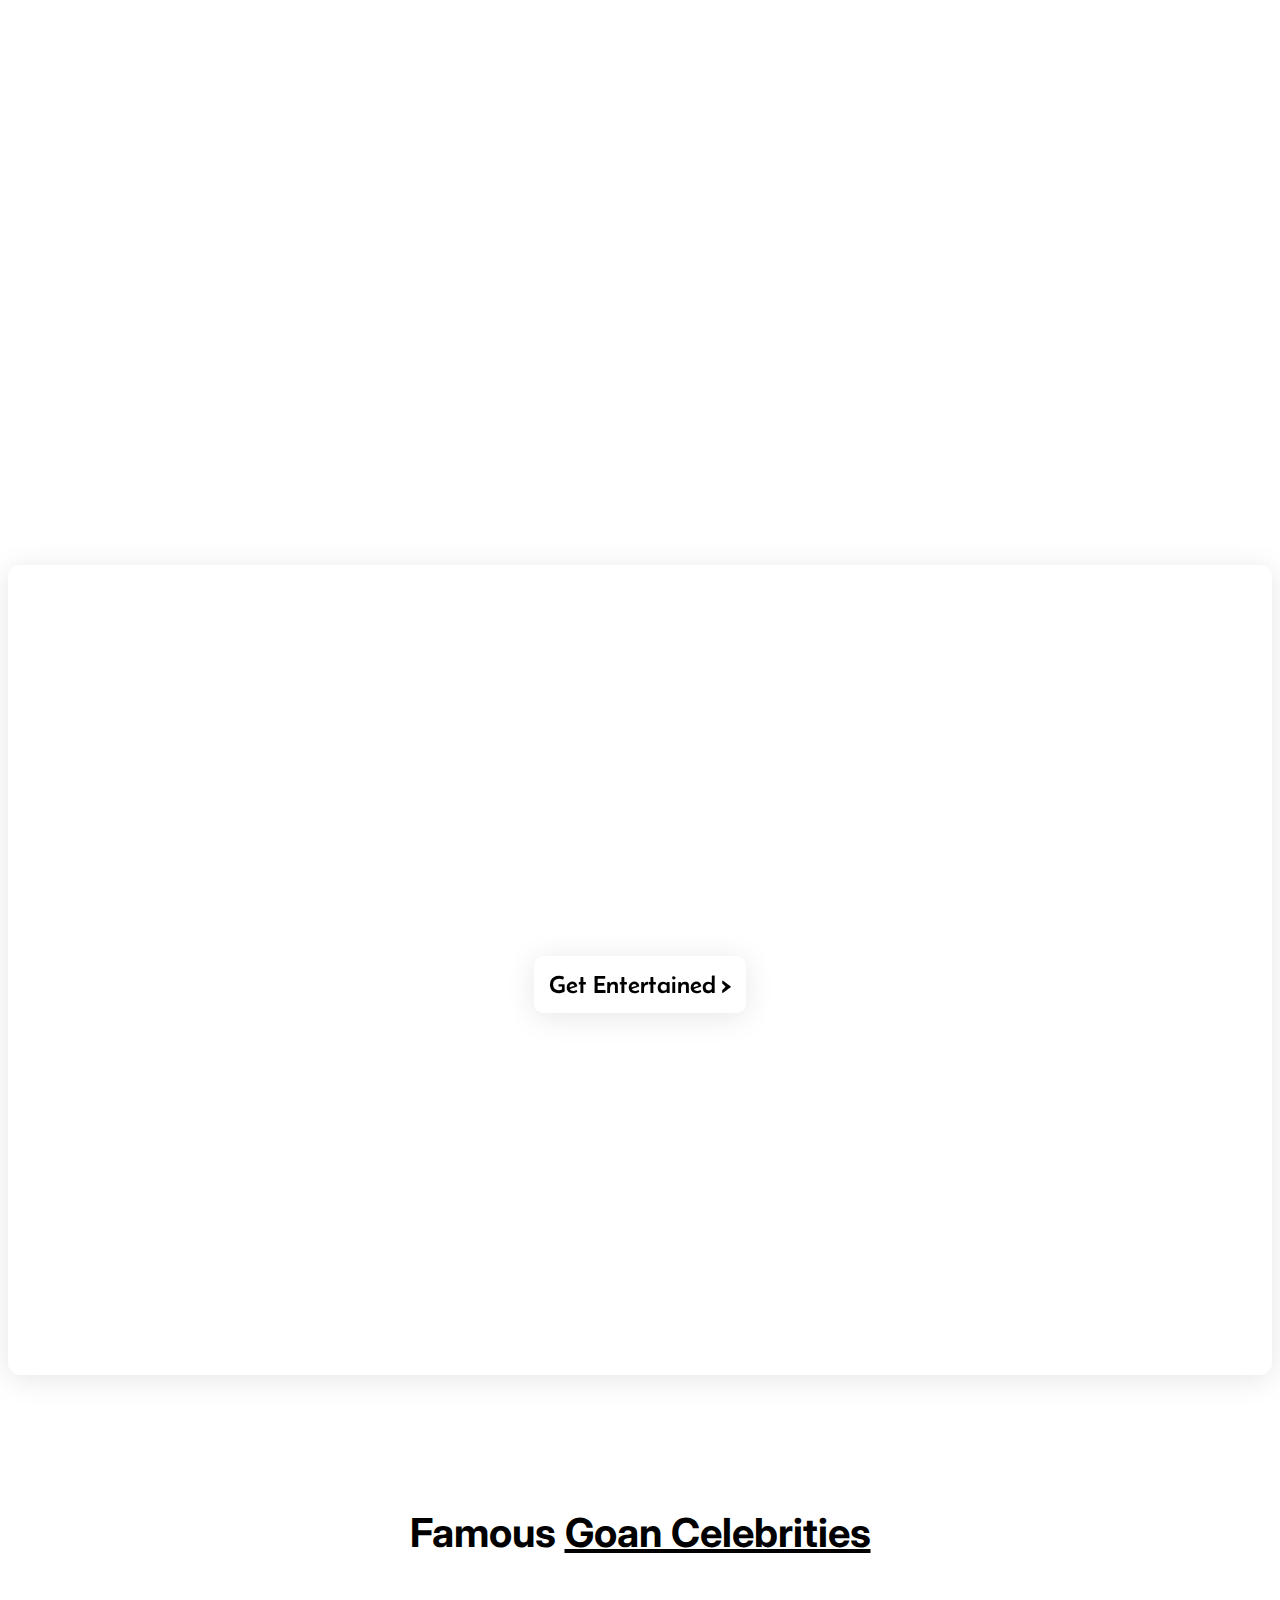
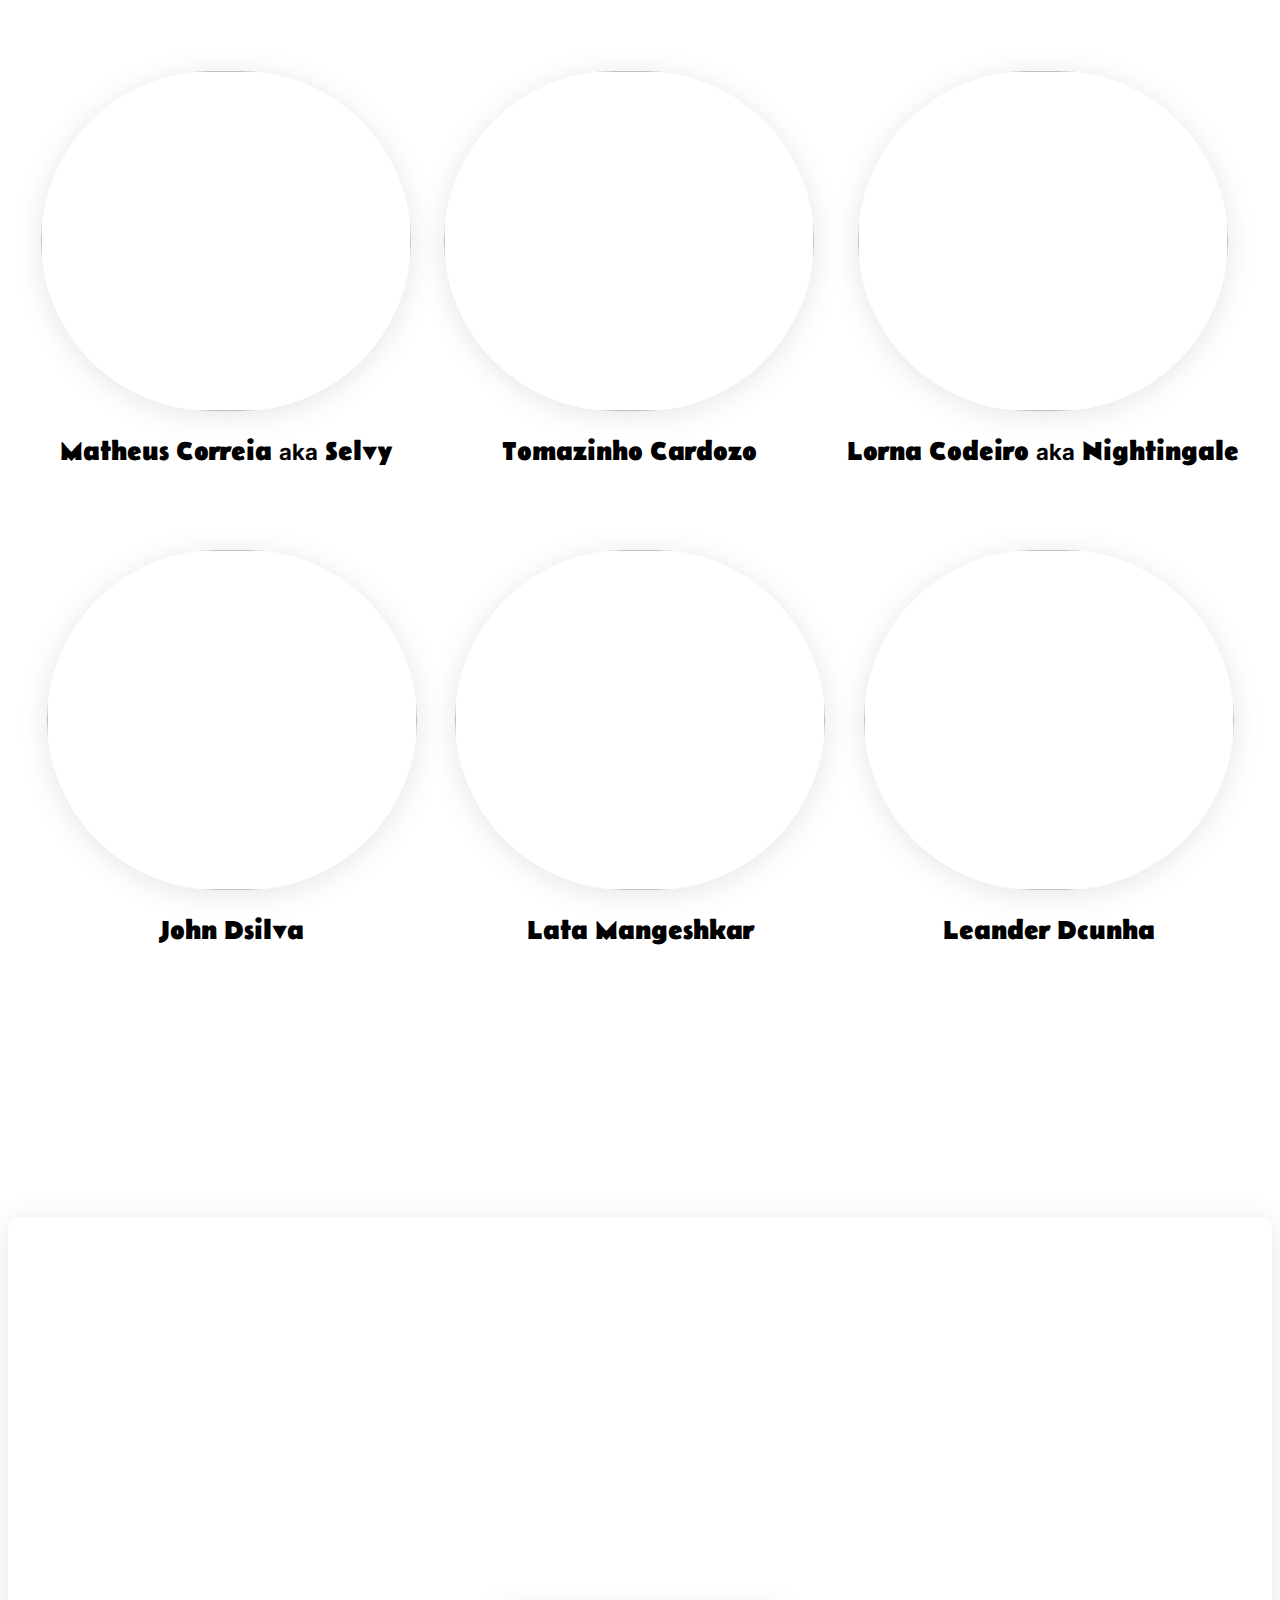
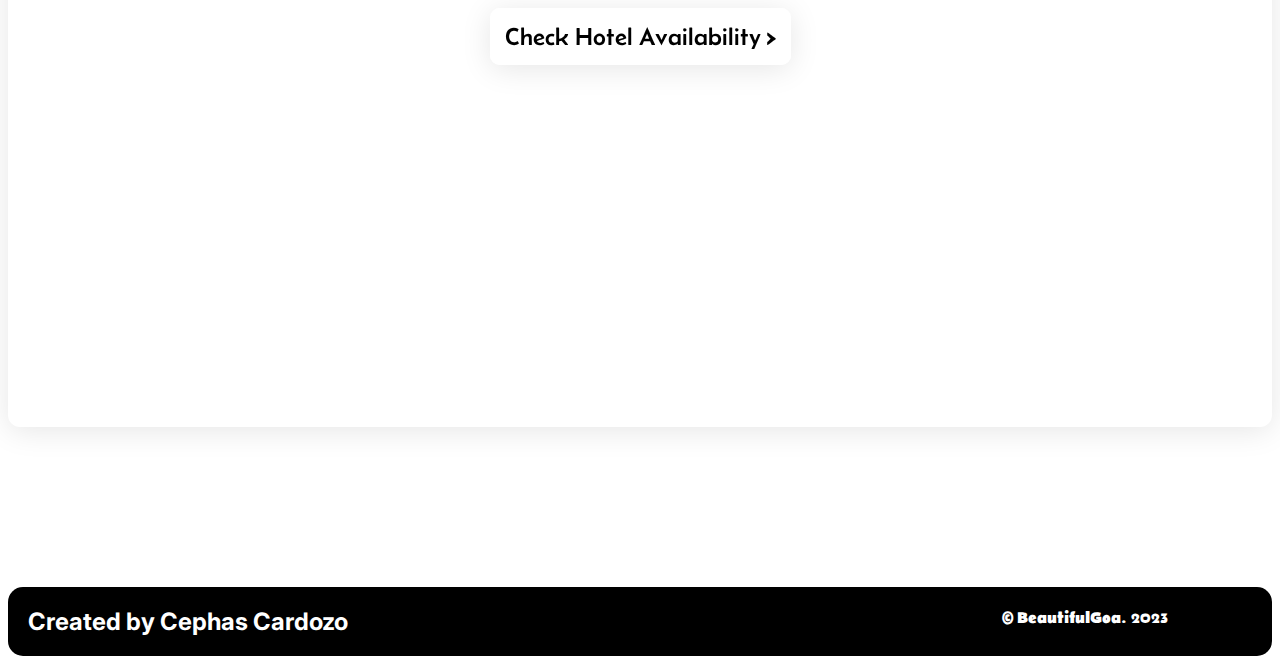
==== commit 59552480: "Update index.html" ====
--- a/index.html
+++ b/index.html
@@ -1,301 +1,184 @@
 <!DOCTYPE html>
-<html lang="en">
+<html>
 
 <head>
-    <meta charset="UTF-8">
-    <meta name="viewport" content="width=device-width, initial-scale=1.0">
-    <title>BeautifulGoa. | Home</title>
-    <link rel="stylesheet" href="https://stackpath.bootstrapcdn.com/bootstrap/4.5.2/css/bootstrap.min.css">
-    <link rel="stylesheet" href="style.css">
-    <link rel="icon" type="image/x-icon" href="/bg-removebg-preview.png" />
-    <style>
-        body {
-            font-family: 'Arial', sans-serif;
-            margin: 0;
-            padding: 0;
-            background: linear-gradient(to right, #00C9FF, #92FE9D);
-        }
-
-        .container {
-            display: flex;
-            justify-content: space-between;
-            align-items: center;
-            padding: 10px 20px;
-            background: rgba(255, 255, 255, 0.3);
-            backdrop-filter: blur(10px);
-            border-radius: 10px;
-            margin-top: 10px;
-        }
-
-        .container h1 {
-            font-size: 1.5rem;
-            margin: 0;
-        }
-
-        .con2 {
-            display: flex;
-            gap: 15px;
-        }
-
-        .con2 .item {
-            font-size: 1rem;
-            color: #fff;
-        }
-
-        .con2 .item a {
-            text-decoration: none;
-            color: #fff;
-            padding: 5px 10px;
-            border-radius: 5px;
-            transition: background 0.3s;
-        }
-
-        .con2 .item a:hover {
-            background-color: #92FE9D;
-            color: #000;
-        }
-
-        .container2 {
-            text-align: center;
-            padding: 50px 20px;
-            background: rgba(255, 255, 255, 0.2);
-            backdrop-filter: blur(10px);
-            margin: 20px;
-            border-radius: 10px;
-        }
-
-        .container2 h1 {
-            font-size: 2.5rem;
-            margin-bottom: 20px;
-        }
-
-        .bu_1 a {
-            font-size: 1.2rem;
-            color: #fff;
-            background-color: rgba(0, 0, 0, 0.5);
-            padding: 10px 20px;
-            border-radius: 50px;
-            text-decoration: none;
-            transition: background 0.3s;
-        }
-
-        .bu_1 a:hover {
-            background-color: #92FE9D;
-            color: #000;
-        }
-
-        .container3 {
-            display: flex;
-            justify-content: center;
-            flex-wrap: wrap;
-            gap: 20px;
-            padding: 20px;
-        }
-
-        .one,
-        .two {
-            text-align: center;
-            flex: 1 1 200px;
-            max-width: 200px;
-        }
-
-        .one img,
-        .two img {
-            width: 100%;
-            height: auto;
-            border-radius: 10px;
-        }
-
-        .hh2 a {
-            color: #fff;
-            text-decoration: none;
-            font-weight: bold;
-        }
-
-        .main-del,
-        .main-del1,
-        .main-del3 {
-            text-align: center;
-            padding: 50px 20px;
-            background: rgba(255, 255, 255, 0.2);
-            backdrop-filter: blur(10px);
-            margin: 20px;
-            border-radius: 10px;
-        }
-
-        .main-del h2,
-        .main-del1 h2,
-        .main-del3 h2 {
-            font-size: 2rem;
-            margin-bottom: 10px;
-        }
-
-        .main-del h6,
-        .main-del1 h6,
-        .main-del3 h6 {
-            font-size: 1.2rem;
-            margin-bottom: 20px;
-        }
-
-        .yt {
-            width: 100%;
-            max-width: 580px;
-            height: auto;
-        }
-
-        .foot {
-            text-align: center;
-            padding: 20px;
-            background: rgba(0, 0, 0, 0.7);
-            color: #fff;
-        }
-
-        @media (max-width: 768px) {
-            .container {
-                flex-direction: column;
-                align-items: flex-start;
-            }
-
-            .container h1 {
-                font-size: 1.2rem;
-            }
-
-            .con2 {
-                flex-direction: column;
-                align-items: flex-start;
-                gap: 10px;
-            }
-
-            .container2 h1 {
-                font-size: 2rem;
-            }
-
-            .bu_1 a {
-                font-size: 1rem;
-                padding: 8px 16px;
-            }
-
-            .main-del h2,
-            .main-del1 h2,
-            .main-del3 h2 {
-                font-size: 1.5rem;
-            }
-
-            .main-del h6,
-            .main-del1 h6,
-            .main-del3 h6 {
-                font-size: 1rem;
-            }
-        }
-    </style>
+  <meta charset="utf-8">
+  <meta name="viewport" content="width=device-width">
+  <title>BeautifulGoa. | Home</title>
+  <link href="style.css" rel="stylesheet" type="text/css" />
+  <link rel="icon" type="image/x-icon" href="/bg-removebg-preview.png"/>
 </head>
 
 <body>
 
-    <!-- Navbar -->
-    <div class="container" id="container">
-        <div class="con1">
-            <h1>BeautifulGoa.</h1>
-        </div>
-        <div class="con2">
-            <div class="item item-1"><a href="index.html">Home</a></div>
-            <div class="item item-2"><a href="blog.html">Blog</a></div>
-            <div class="item item-2"><a href="hotel.html">Find Hotels</a></div>
-            <div class="item item-2"><a href="flight.html">Book Flights</a></div>
-            <div class="item item-2"><a href="entertainment.html">Entertainment</a></div>
-            <div class="item-3"><a href="explore.html">Explore</a></div>
-        </div>
+  <!--navbar-->
+  <div class="container" id="container">
+    <div class="con1">
+      <h1>BeautifulGoa.</h1>
+    </div>  
+
+
+    <div class="con2">
+      <div class="item item-1"><a href="index.html">Home</a></div>
+      <div class="item item-2"><a href="blog.html">Blog</a></div>
+      <div class="item item-2"><a href="hotel.html">Find Hotels</a></div>
+      <div class="item item-2"><a href="flight.html">Book Flights</a></div>
+      <div class="item item-2"><a href="entertainment.html">Entertainment</a></div>
+      <div class="item-3"><a href="explore.html">Explore</a></div>
     </div>
+  </div>
 
-    <!-- Main Content -->
-    <div class="container2">
-        <h1>Unraveling Beauty.</h1>
-        <div class="bu_1"><a href="flight.html">Book Flight Tickets to Goa <span>&gt;</span></a></div>
+  <!--main-->
+  <div class="container2">
+    <div class="con2_main">
+      <h1>Unraveling Beauty.</h1>
+      <br>
+      <div class="bu_1"><a href="flight.html">Book Flight Tickets to Goa <span style="font-family: 'Belanosima', sans-serif;"> ></span></a></div>
     </div>
+  </div>
+  <br><br><br><br><br><br><br><br><br><br><br>
 
-    <!-- Popular Beaches -->
-    <center>
-        <div class="con3_main">
-            <h2 class="hh">Popular <span style="text-decoration: underline;">Beaches</span> in Goa</h2>
-        </div>
-        <div class="container3">
-            <div class="one">
-                <img src="https://uploads-ssl.webflow.com/576fd5a8f192527e50a4b95c/610a641ba90652ac4139dc27_Morjim%20Beach%2C%20India_result.jpg">
-                <h4>Morjim Beach</h4>
-            </div>
-
-            <div class="one">
-                <img src="https://uploads-ssl.webflow.com/576fd5a8f192527e50a4b95c/5c0e6aae9a147983bef0fd2f_beachs%20in%20goa.jpg">
-                <h4>Ashwem Beach</h4>
-            </div>
-
-            <div class="one">
-                <img src="https://uploads-ssl.webflow.com/576fd5a8f192527e50a4b95c/610a63945e4d1e50012ae0eb_Candolim%20beach%2C%20Goa_result.jpg">
-                <h4>Candolem Beach</h4>
-            </div>
+<center>
+    <div class="con3_main">
+          <h2 class="hh">Popular <span style="text-decoration: underline;">Beaches</span> in Goa</h2>
+    </div>
+<br><br>
+    <div class="container3">
+        <div class="one">
+          <img src="https://uploads-ssl.webflow.com/576fd5a8f192527e50a4b95c/610a641ba90652ac4139dc27_Morjim%20Beach%2C%20India_result.jpg" width="60px" height="50px">
+           <br>
+          <h4>Morjim Beach</h4>
         </div>
 
-        <div class="container3">
-            <div class="one">
-                <img src="https://dynamic-media-cdn.tripadvisor.com/media/photo-o/09/5a/c8/e1/colva-beach.jpg?w=1100&h=-1&s=1">
-                <h4>Colva Beach</h4>
-            </div>
+        <div class="one">
+          <img src="https://uploads-ssl.webflow.com/576fd5a8f192527e50a4b95c/5c0e6aae9a147983bef0fd2f_beachs%20in%20goa.jpg" width="60px" height="50px">
+           <br>
+          <h4>Ashwem Beach</h4>
+        </div>
 
-            <div class="one">
-                <img src="https://dynamic-media-cdn.tripadvisor.com/media/photo-o/0e/8e/fc/81/a-walk-through-calangute.jpg?w=2000&h=-1&s=1">
-                <h4>Calangute Beach</h4>
-            </div>
+        <div class="one">
+          <img src="https://uploads-ssl.webflow.com/576fd5a8f192527e50a4b95c/610a63945e4d1e50012ae0eb_Candolim%20beach%2C%20Goa_result.jpg" width="60px" height="50px">
+           <br>
+          <h4>Candolem Beach</h4>
+        </div>
+        </div>
+</div>
 
-            <div class="one">
-                <img src="https://dynamic-media-cdn.tripadvisor.com/media/photo-o/16/e5/03/bd/img-20181104-094252-largejpg.jpg?w=1000&h=-1&s=1">
-                <h4>Vagator Beach</h4>
-            </div>
+  
+  <br><br>
+      <div class="container3">
+        <div class="one">
+          <img src="https://dynamic-media-cdn.tripadvisor.com/media/photo-o/09/5a/c8/e1/colva-beach.jpg?w=1100&h=-1&s=1" width="60px" height="50px">
+           <br>
+          <h4>Colva Beach</h4>
         </div>
-    </center>
 
-    <!-- Dining Section -->
-    <div class="main-del">
-        <h2>Beautiful Dining Restaurants.</h2>
-        <h6>Goa offers a wide range of culinary experiences, from traditional Goan cuisine to international dishes in elegant settings.</h6>
-        <div class="container3">
-            <div class="two">
-                <img src="https://media-cdn.tripadvisor.com/media/photo-s/16/77/3b/8b/img-20181105-145957-775.jpg">
-                <h4>The Fisherman's Wharf</h4>
-            </div>
+        <div class="one">
+          <img src="https://dynamic-media-cdn.tripadvisor.com/media/photo-o/0e/8e/fc/81/a-walk-through-calangute.jpg?w=2000&h=-1&s=1" width="60px" height="50px">
+           <br>
+          <h4>Calangute Beach</h4>
+        </div>
 
-            <div class="two">
-                <img src="https://media-cdn.tripadvisor.com/media/photo-s/16/77/39/94/img-20181105-144515-552.jpg">
-                <h4>Martin's Corner</h4>
-            </div>
+        <div class="one">
+          <img src="https://dynamic-media-cdn.tripadvisor.com/media/photo-o/16/e5/03/bd/img-20181104-094252-largejpg.jpg?w=1000&h=-1&s=1" width="60px" height="50px">
+           <br>
+          <h4>Vagator Beach</h4>
+        </div>
+        </div>
+</div>
 
-            <div class="two">
-                <img src="https://media-cdn.tripadvisor.com/media/photo-s/16/77/39/94/img-20181105-144515-552.jpg">
-                <h4>Cafe Chocolatti</h4>
-            </div>
+  <br><br><br>  <br><br><br>
+<div class="main-del">
+  <h2>Beautiful Dining</h2><br>
+  <h6>Multi-Cuisine</h6><br>
+  <div class="bu_2"><a href="dining.html">Explore Dining Options <span style="font-family: 'Belanosima', sans-serif;"> ></span></a></div>
+</div>
+
+  
+    <br><br><br>  <br><br><br> 
+
+<div>
+  <h2 class="hh">Famous Vloggers <span style="text-decoration:underline;">Exploring Goa</span></h2><br>
+  <iframe class="yt" width="580" height="335" src="https://www.youtube.com/embed/MSI4gkPS8hs" title="YouTube video player" frameborder="0" allow="accelerometer; autoplay; clipboard-write; encrypted-media; gyroscope; picture-in-picture; web-share" allowfullscreen></iframe>
+  <iframe class="yt" width="580" height="335" src="https://www.youtube.com/embed/3IvLMv3Sa3g" title="YouTube video player" frameborder="0" allow="accelerometer; autoplay; clipboard-write; encrypted-media; gyroscope; picture-in-picture; web-share" allowfullscreen></iframe>
+  <iframe class="yt" width="580" height="335" src="https://www.youtube.com/embed/8d97awZhvhI" title="YouTube video player" frameborder="0" allow="accelerometer; autoplay; clipboard-write; encrypted-media; gyroscope; picture-in-picture; web-share" allowfullscreen></iframe>
+  <iframe class="yt" width="580" height="335" src="https://www.youtube.com/embed/m2MfLXbnCC8" title="YouTube video player" frameborder="0" allow="accelerometer; autoplay; clipboard-write; encrypted-media; gyroscope; picture-in-picture; web-share" allowfullscreen></iframe>
+</div>
+
+      <br><br><br>  <br><br><br> 
+
+
+<div class="main-del1">
+  <h2>Entertainment</h2><br>
+  <h6>Goan Musical & Drama</h6><br>
+  <div class="bu_2"><a href="entertainment.html">Get Entertained <span style="font-family: 'Belanosima', sans-serif;"> ></span></a></div>
+</div>
+
+    <br><br><br><br><br>
+ <div class="con3_main">
+          <h2 class="hh">Famous <span style="text-decoration:underline;">Goan Celebrities</span></h2><br><br>
+    </div>
+<br><br>
+    <div class="container3">
+        <div class="two">
+          <img src="https://gumlet.assettype.com/dainikgomantak/2022-07/633a2a9f-ccc6-4362-9d05-ad778d1d1845/Selvy.PNG?w=1200&auto=format%2Ccompress&ogImage=true&enlarge=true" width="60px" height="50px" style="border-radius:360px;">
+           <br>
+          <h4 class="hh2"><a href="https://en.wikipedia.org/wiki/Comedian_Selvy" style="text-decoration:none;">Matheus Correia <small>aka</small> Selvy</a></h4>
         </div>
-    </div>
 
-    <!-- Entertainment Section -->
-    <div class="main-del1">
-        <h2>Exciting Entertainment Events.</h2>
-        <h6>From beach parties to cultural festivals, Goa is a hub of entertainment that suits every taste.</h6>
-        <iframe class="yt" src="https://www.youtube.com/embed/TbPbJ0bOwj4" title="YouTube video player" frameborder="0"
-            allow="accelerometer; autoplay; clipboard-write; encrypted-media; gyroscope; picture-in-picture"
-            allowfullscreen></iframe>
-    </div>
+        <div class="two">
+          <img src="https://upload.wikimedia.org/wikipedia/commons/thumb/d/d6/Tomazinho_Cardozo%2C_Konkani_%28tiatr%29_playwright%2C_educationist%2C_writer%2C_politician._Goa_%28cropped%29.JPG/330px-Tomazinho_Cardozo%2C_Konkani_%28tiatr%29_playwright%2C_educationist%2C_writer%2C_politician._Goa_%28cropped%29.JPG" width="60px" height="50px" style="border-radius:360px;">
+           <br>
+          <h4 class="hh2"><a href="https://en.wikipedia.org/wiki/Tomazinho_Cardozo" style="text-decoration:none;">Tomazinho Cardozo</a></h4>
+        </div>
 
-    <!-- Hotels Section -->
-    <div class="main-del3">
-        <h2>Luxurious Stay.</h2>
-        <h6>Find the best hotels and accommodations that offer comfort and luxury in the heart of Goa.</h6>
-        <div class="bu_1"><a href="hotel.html">Book Now <span>&gt;</span></a></div>
-    </div>
+        <div class="two">
+          <img src="https://th.bing.com/th/id/R.683d6896c6521a8a101a96c69a4cba43?rik=Cczgq%2bA8xMqLZw&riu=http%3a%2f%2fimages.indianexpress.com%2f2015%2f05%2florna1.jpg&ehk=d%2f3%2fhiBQ3lcJOCA59moHu5k2QUXvSmY9T9b1u3XdPmA%3d&risl=&pid=ImgRaw&r=0" width="60px" height="50px" style="border-radius:360px;">
+           <br>
+          <h4 class="hh2"><a href="https://en.wikipedia.org/wiki/Lorna_Cordeiro" style="text-decoration:none;">Lorna Codeiro <small>aka</small> Nightingale</a></h4>
+        </div>
+</div>
+  <br><br><br>
+      <div class="container3">
+        <div class="two">
+          <img src="https://i0.wp.com/www.incrediblegoa.org/wp-content/uploads/2020/02/John-DSilva-1.jpg?fit=1200%2C761&ssl=1" width="60px" height="50px" style="border-radius:360px;">
+           <br>
+          <h4 class="hh2"><a href="https://en.wikipedia.org/wiki/John_D%27Silva" style="text-decoration:none;">John Dsilva</a></h4>
+        </div>
 
-    <!-- Footer -->
-    <div class="foot">
-        <h4>BeautifulGoa.</h4>
-        <p>&copy; 2023 BeautifulGoa. All Rights Reserved.</p>
-    </div>
+        <div class="two">
+          <img src="https://th.bing.com/th/id/OIP.xo6eYN8cbqj_SOZKzasM3wHaHa?pid=ImgDet&rs=1" width="60px" height="50px" style="border-radius:360px;">
+           <br>
+          <h4 class="hh2"><a href="https://en.wikipedia.org/wiki/Tomazinho_Cardozo" style="text-decoration:none;">Lata Mangeshkar</a></h4>
+        </div>
+
+        <div class="two">
+          <img src="https://sortitoutsi.net/uploads/media/60sKIEjRvekfqBg1eDsUWiJWxlqpIHkMzalC6RO7.jpeg" width="60px" height="50px" style="border-radius:360px;">
+           <br>
+          <h4 class="hh2"><a href="https://en.wikipedia.org/wiki/Leander_D%27Cunha" style="text-decoration:none;">Leander Dcunha </a></h4>
+        </div>
+</div>
+      <br><br><br><br><br>      <br><br><br>
+
+  <div class="main-del3">
+  <h2>Book a Hotel</h2><br>
+  <h6>Peaceful Staycations in Goa</h6><br>
+  <div class="bu_2"><a href="hotel.html">Check Hotel Availability<span style="font-family: 'Belanosima', sans-serif;"> ></span></a></div>
+</div>
+  </center>
+
+
+    <br><br><br><br><br>      <br><br><br>
+<footer>
+  <div class="foot">
+      <h2>Created by Cephas Cardozo</h2>
+      <h4>&copy; BeautifulGoa. 2023</h4>
+  </div>
+</footer>
+
+  <script src="script.js"></script>
+  <script src="https://replit.com/public/js/replit-badge-v2.js" theme="dark" position="bottom-right"></script>
+  
 </body>
+</html>
 
-</html>
